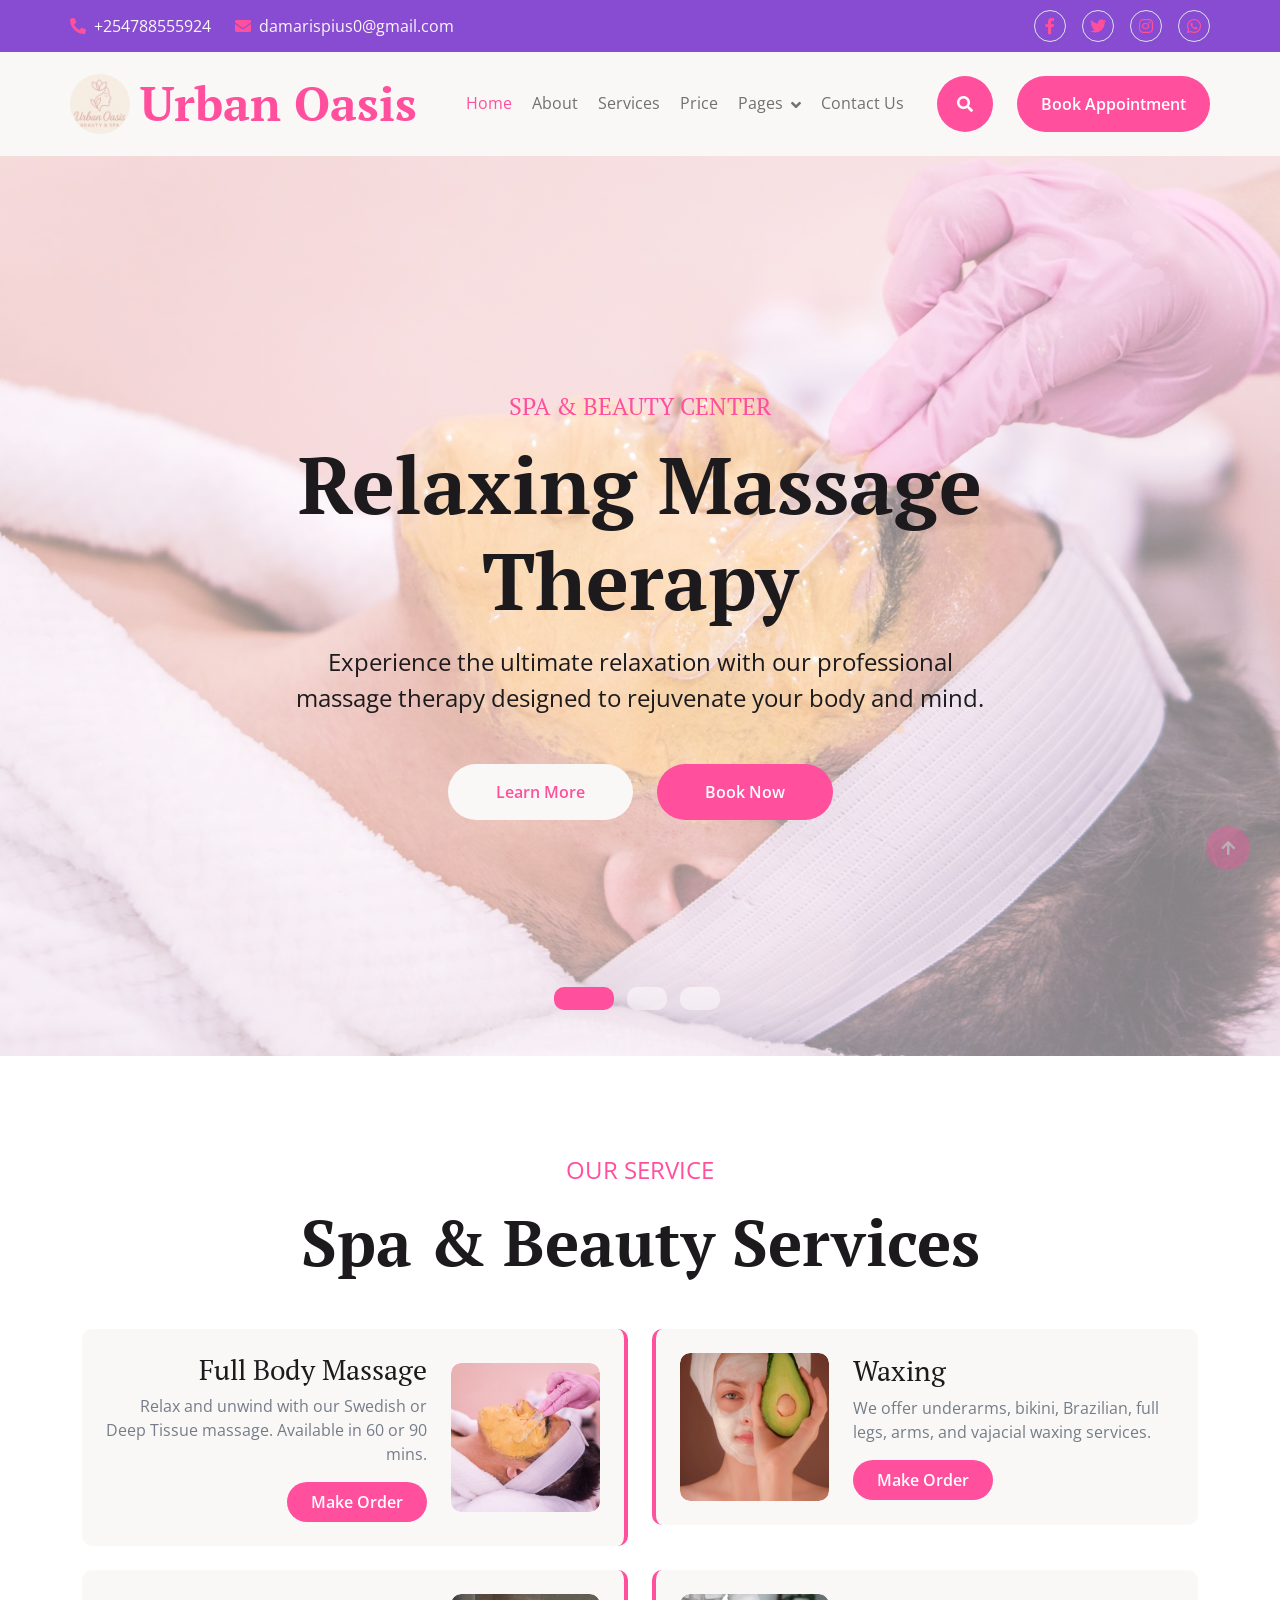
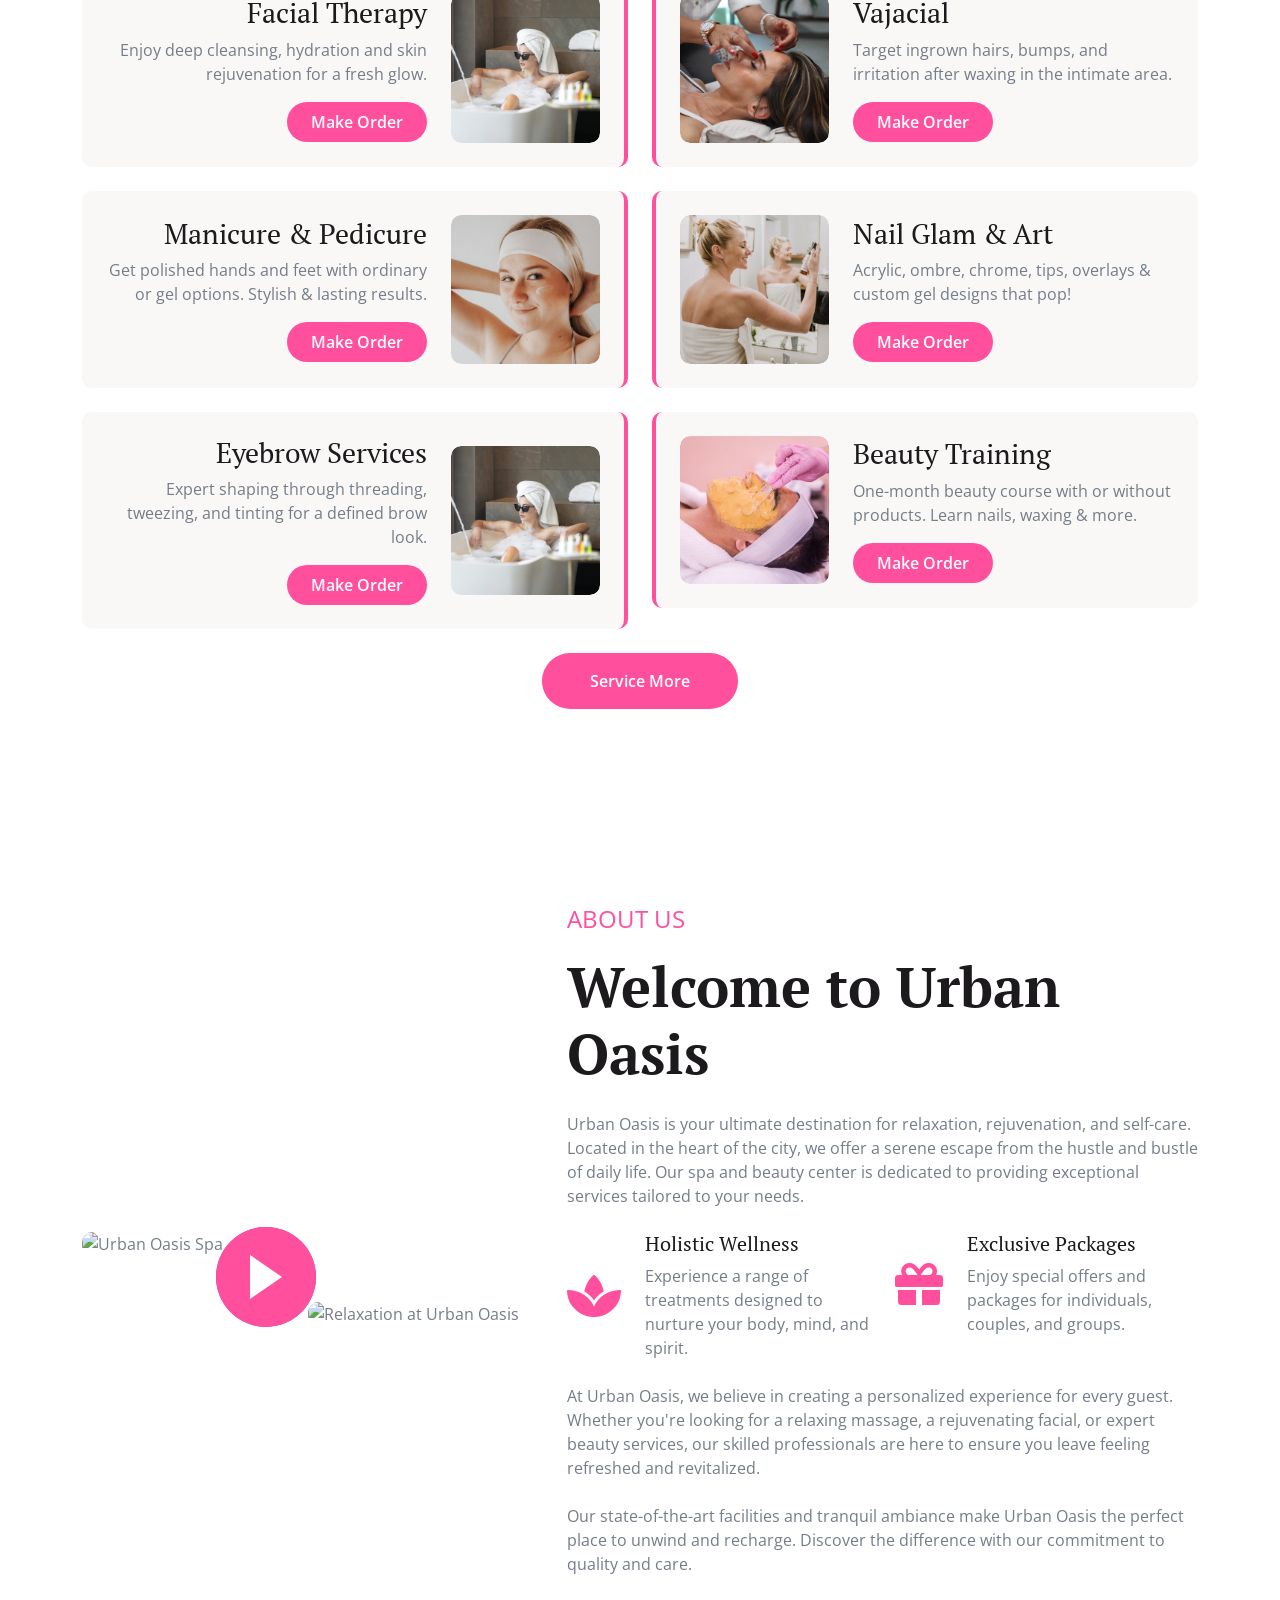
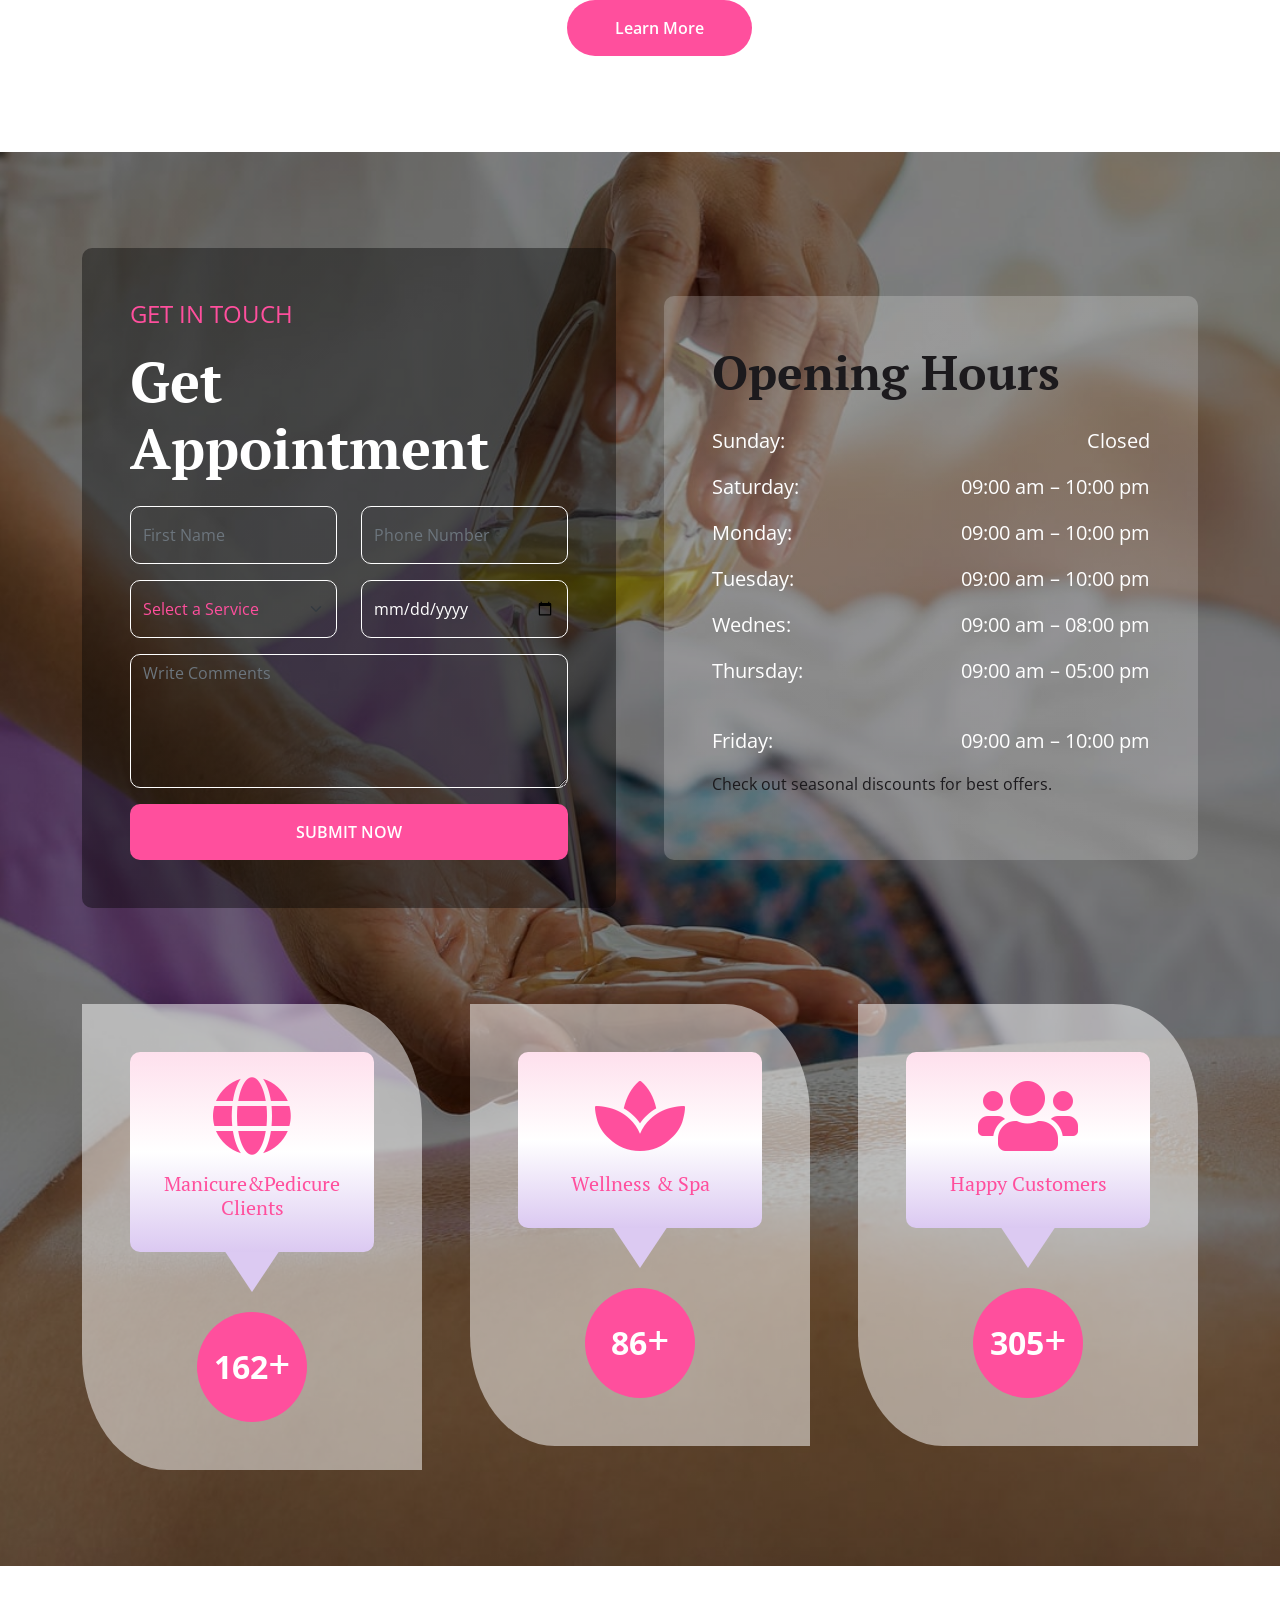
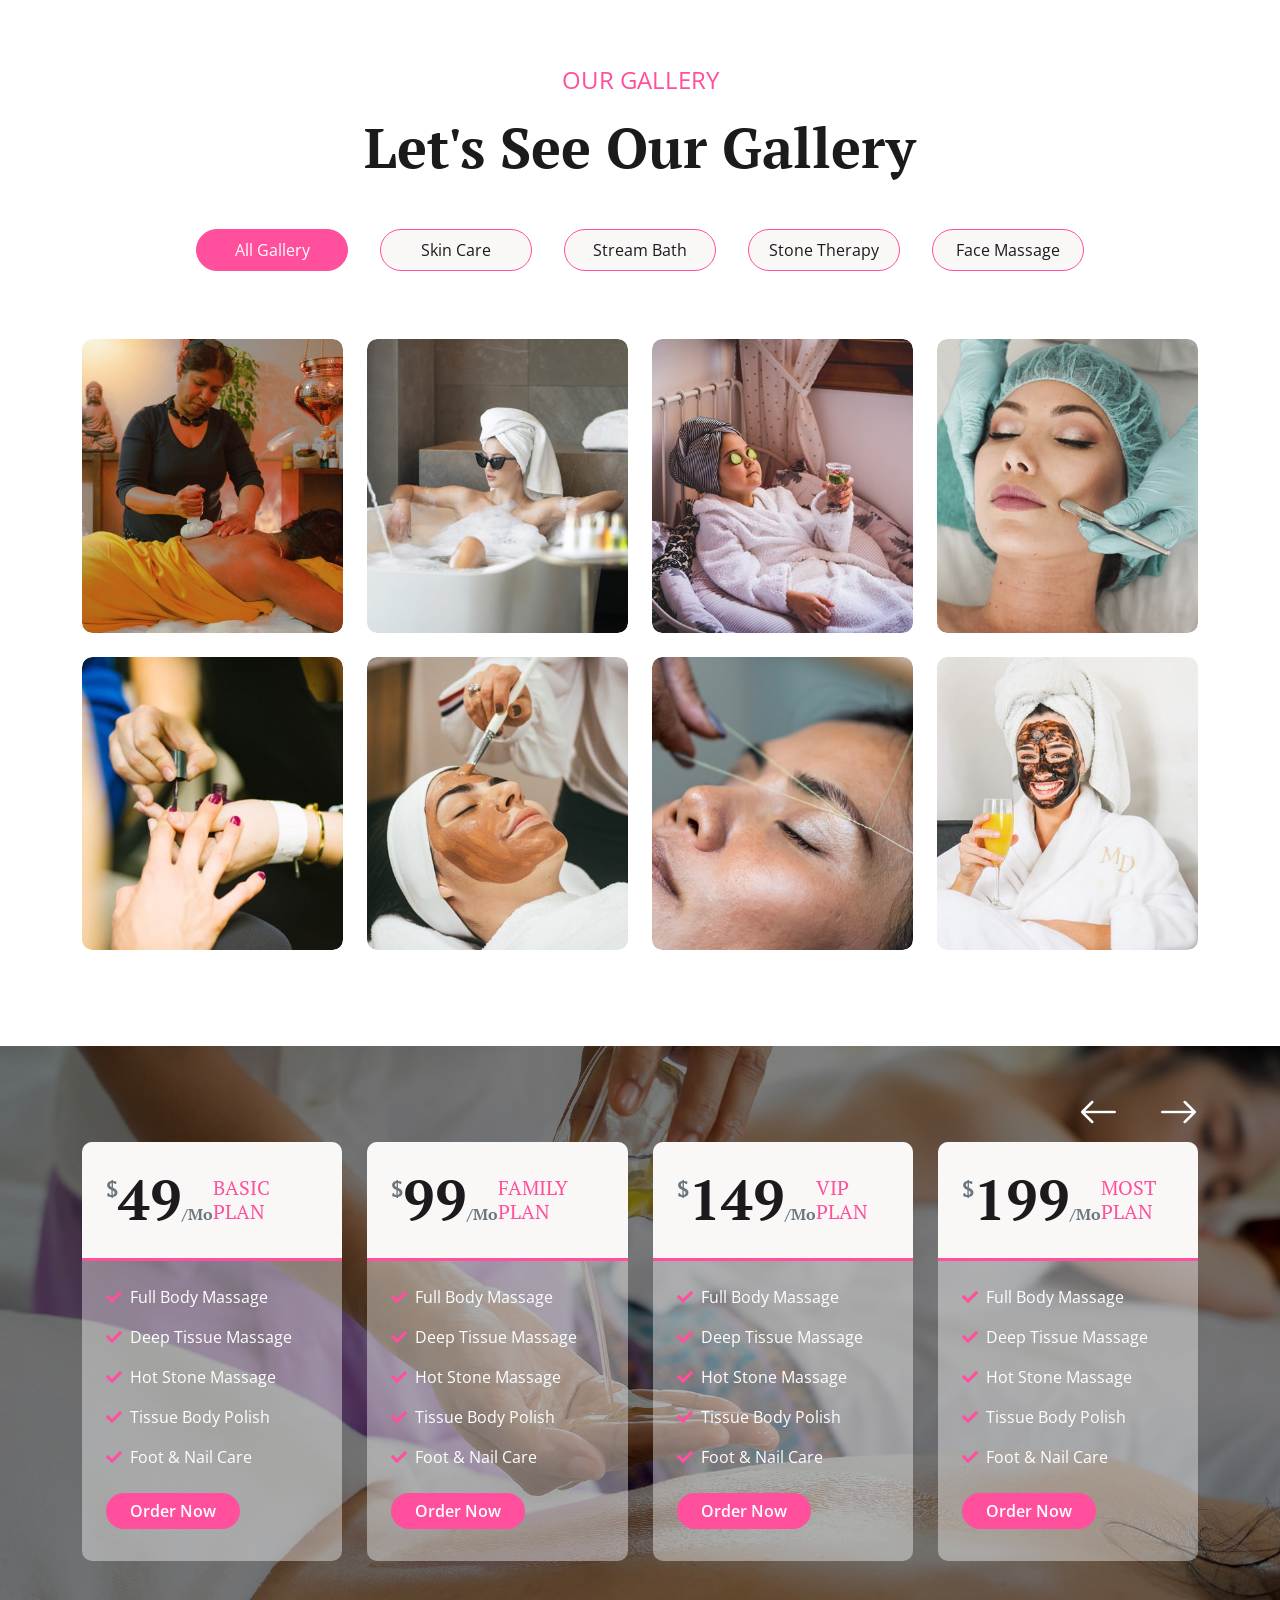
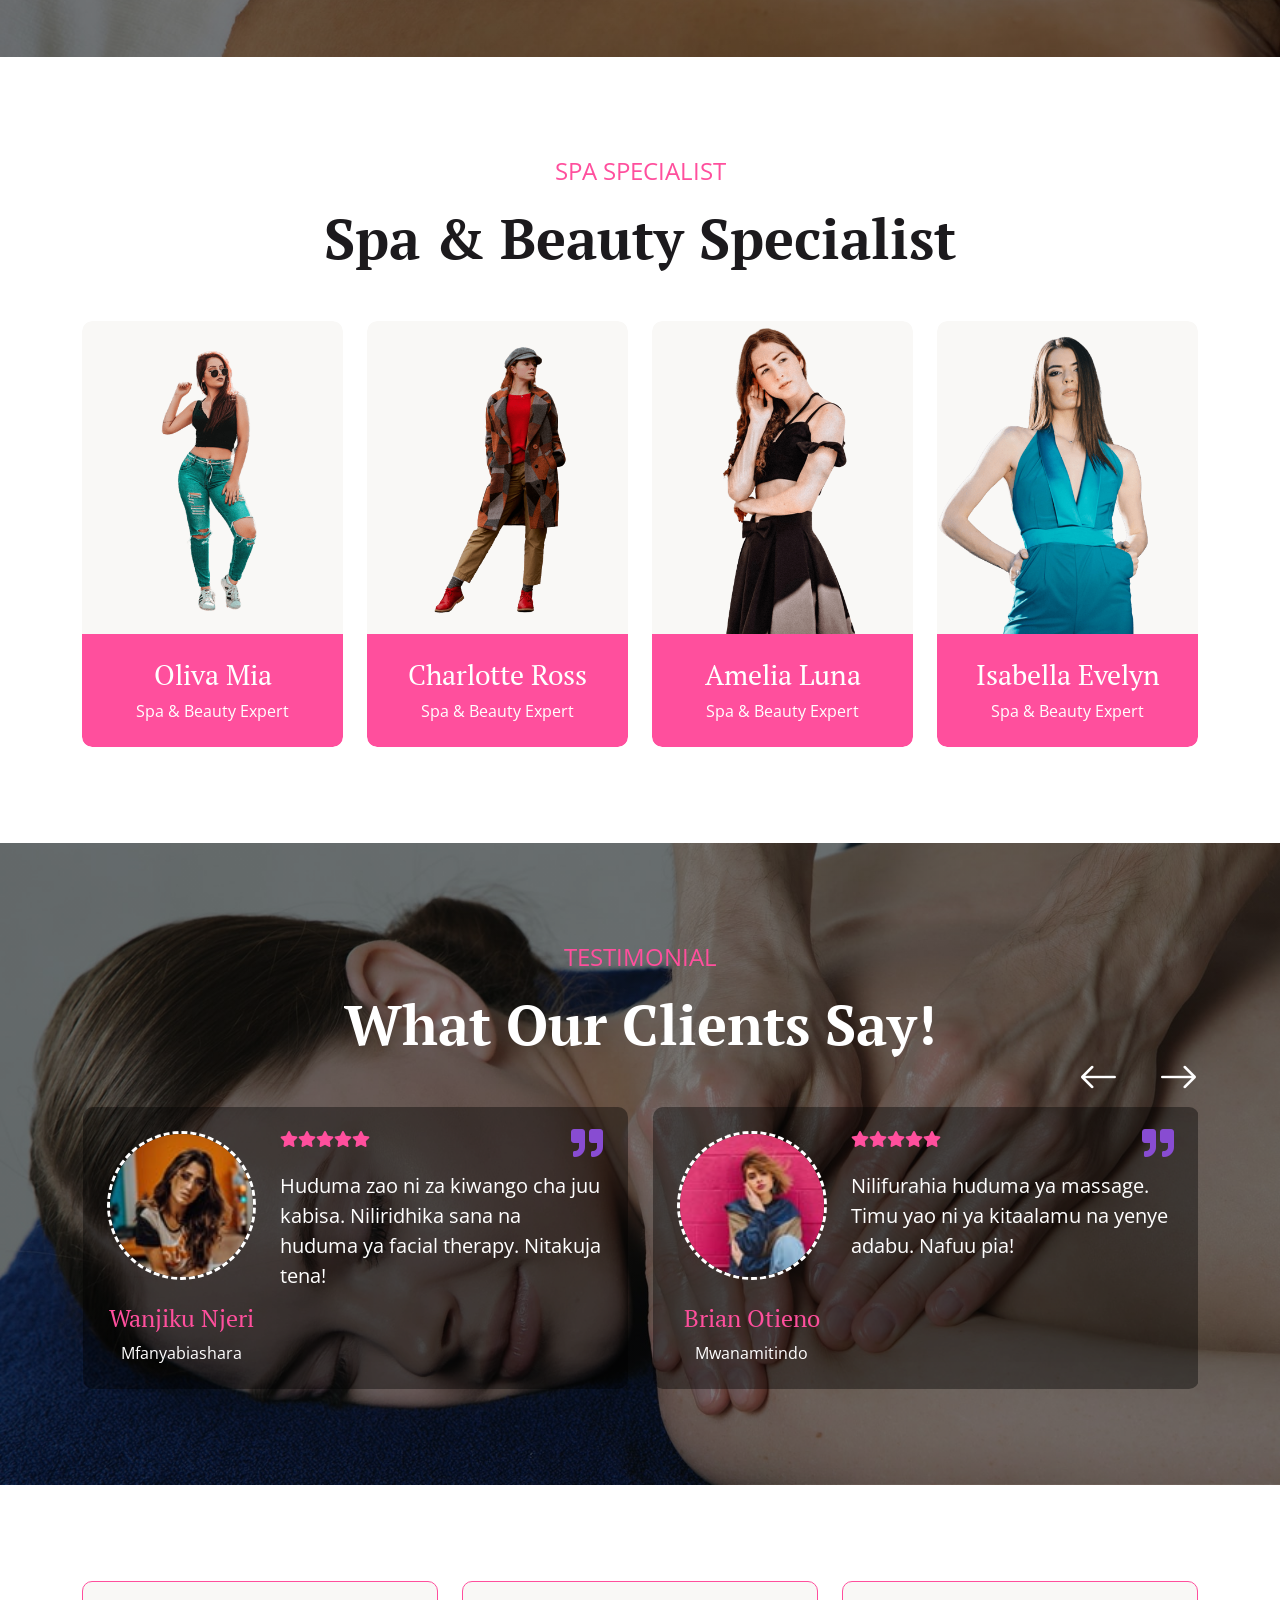
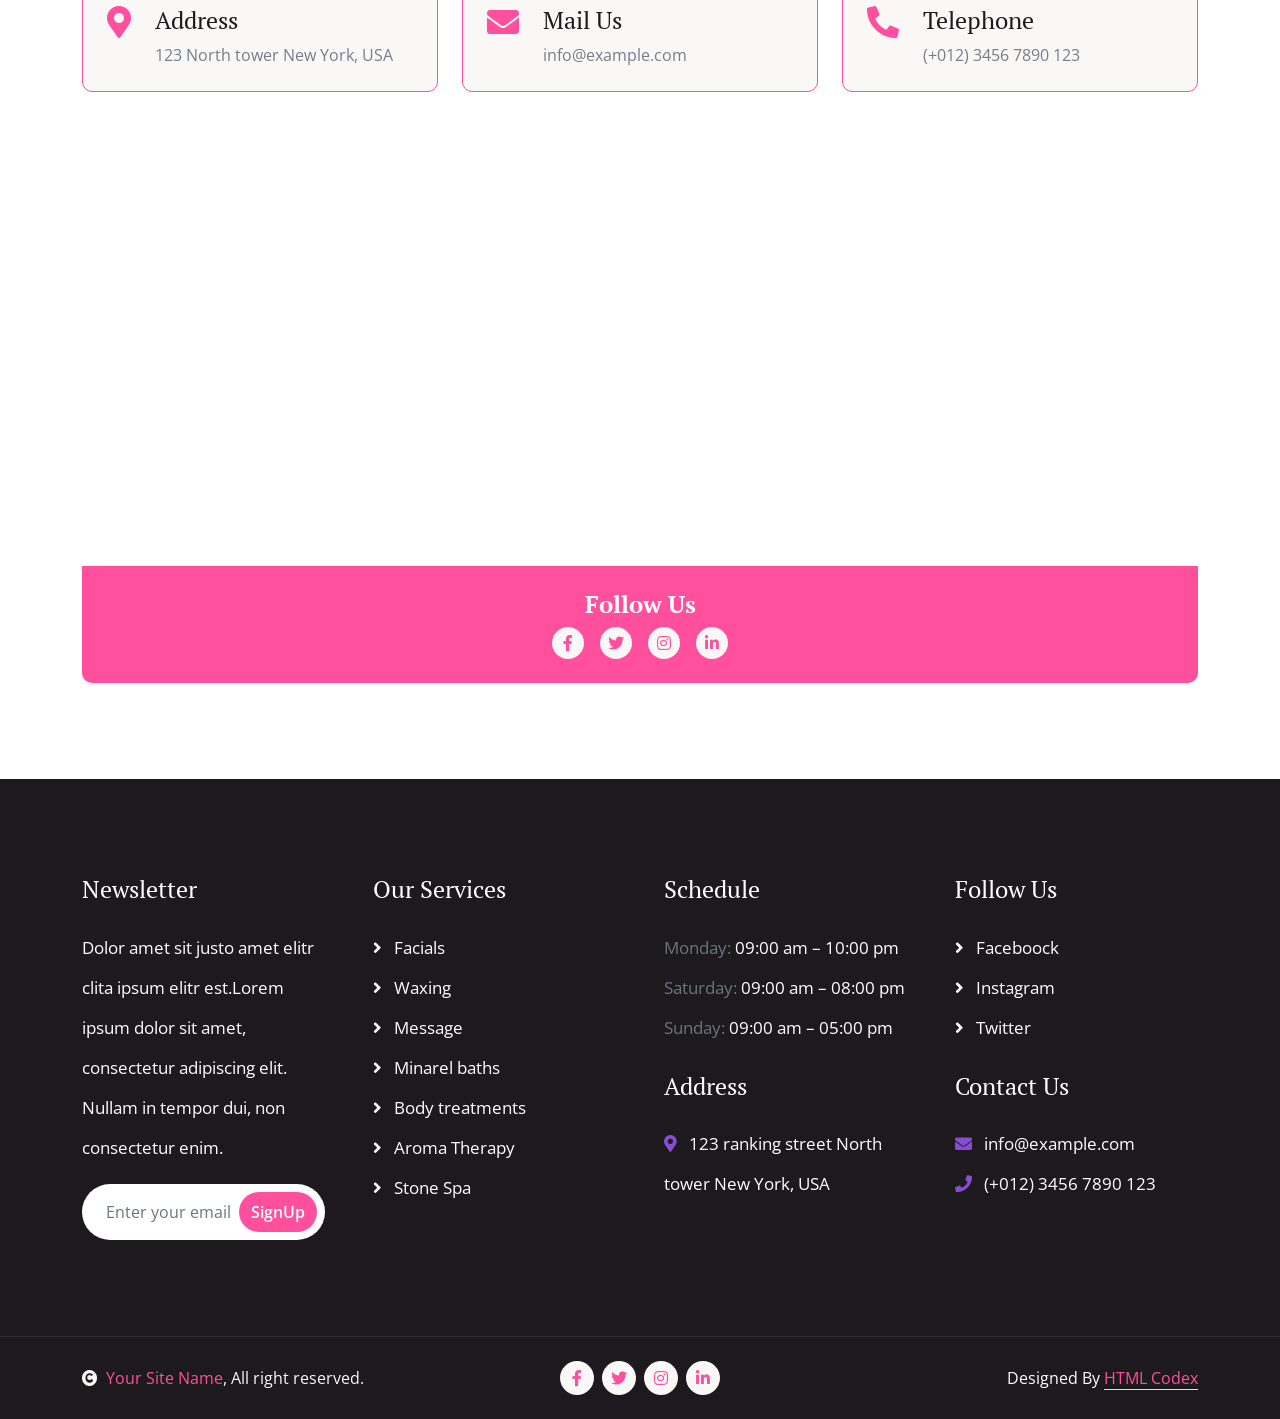
==== urban oasis/index.html @ e3575812 "{second_commit_message}" ====
<!DOCTYPE html>
<html lang="en">

    <head>
        <meta charset="utf-8">
        <title>URBAN OASIS</title>
        <meta content="width=device-width, initial-scale=1.0" name="viewport">
        <meta content="" name="keywords">
        <meta content="" name="description">

        <!-- Google Web Fonts -->
        <link rel="preconnect" href="https://fonts.googleapis.com">
        <link rel="preconnect" href="https://fonts.gstatic.com" crossorigin>
        <link href="https://fonts.googleapis.com/css2?family=Open+Sans:wght@400;600&family=PT+Serif:wght@400;700&display=swap" rel="stylesheet"> 

        <!-- Icon Font Stylesheet -->
        <link rel="stylesheet" href="https://use.fontawesome.com/releases/v5.15.4/css/all.css"/>
        <link href="https://cdn.jsdelivr.net/npm/bootstrap-icons@1.4.1/font/bootstrap-icons.css" rel="stylesheet">

        <!-- Libraries Stylesheet -->
        <link href="lib/animate/animate.min.css" rel="stylesheet">
        <link href="lib/lightbox/css/lightbox.min.css" rel="stylesheet">
        <link href="lib/owlcarousel/assets/owl.carousel.min.css" rel="stylesheet">


        <!-- Customized Bootstrap Stylesheet -->
        <link href="css/bootstrap.min.css" rel="stylesheet">

        <!-- Template Stylesheet -->
        <link href="css/style.css" rel="stylesheet">
    </head>

    <body>

        <!-- Spinner Start -->
        <div id="spinner" class="show w-100 vh-100 bg-white position-fixed translate-middle top-50 start-50  d-flex align-items-center justify-content-center">
            <div class="spinner-grow text-primary" role="status"></div>
        </div>
        <!-- Spinner End -->


        <!-- Navbar start -->
        <div class="container-fluid sticky-top px-0">
            <div class="container-fluid topbar d-none d-lg-block">
                <div class="container px-0">
                    <div class="row align-items-center">
                        <div class="col-lg-8">
                            <div class="d-flex flex-wrap">
                                
                                <a href="#" class="me-4 text-light"><i class="fas fa-phone-alt text-primary me-2"></i>+254788555924</a>
                                <a href="#" class="text-light"><i class="fas fa-envelope text-primary me-2"></i>damarispius0@gmail.com</a>
                            </div>

                        </div>
                        <div class="col-lg-4">
                            <div class="d-flex align-items-center justify-content-end">
                                <a href="#" class="me-3 btn-square border rounded-circle nav-fill"><i class="fab fa-facebook-f"></i></a>
                                <a href="#" class="me-3 btn-square border rounded-circle nav-fill"><i class="fab fa-twitter"></i></a>
                                <a href="#" class="me-3 btn-square border rounded-circle nav-fill"><i class="fab fa-instagram"></i></a>
                                <a href="#" class="btn-square border rounded-circle nav-fill"><i class="fab fa-whatsapp"></i></a>
                            </div>
                        </div>
                    </div>
                </div>
            </div>
            <div class="container-fluid bg-light">
                <div class="container px-0">
                    <nav class="navbar navbar-light navbar-expand-xl">
                        <a href="index.html" class="navbar-brand d-flex align-items-center">
                            <img src="img/logo_1.png" alt="logo" style="border-radius: 60%; width: 60px; height: 60px; margin-right: 10px;">
                            <h1 class="text-primary display-5 fw-medium mb-0">Urban Oasis</h1>
                        </a>
                        <button class="navbar-toggler py-2 px-3" type="button" data-bs-toggle="collapse" data-bs-target="#navbarCollapse">
                            <span class="fa fa-bars text-primary"></span>
                        </button>
                        <div class="collapse navbar-collapse bg-light py-3" id="navbarCollapse">
                            <div class="navbar-nav mx-auto border-top">
                                <a href="index.html" class="nav-item nav-link active">Home</a>
                                <a href="about.html" class="nav-item nav-link">About</a>
                                <a href="service.html" class="nav-item nav-link">Services</a>
                                <a href="price.html" class="nav-item nav-link">Price</a>
                                <div class="nav-item dropdown">
                                    <a href="#" class="nav-link dropdown-toggle" data-bs-toggle="dropdown">Pages</a>
                                    <div class="dropdown-menu m-0 bg-secondary rounded-0">
                                        <a href="team.html" class="dropdown-item">Team</a>
                                        <a href="testimonial.html" class="dropdown-item">Testimonial</a>
                                        <a href="gallery.html" class="dropdown-item">Gallery</a>
                                        <a href="appointment.html" class="dropdown-item">Appointment</a>
                                        
                                    </div>
                                </div>
                                <a href="contact.html" class="nav-item nav-link">Contact Us</a>
                            </div>
                            <div class="d-flex align-items-center flex-nowrap pt-xl-0">
                                <button class="btn-search btn btn-primary btn-primary-outline-0 rounded-circle btn-lg-square" data-bs-toggle="modal" data-bs-target="#searchModal"><i class="fas fa-search"></i></button>
                                <a href="appointment.html" class="btn btn-primary btn-primary-outline-0 rounded-pill py-3 px-4 ms-4">Book Appointment</a>
                            </div>
                        </div>
                    </nav>
                </div>
            </div>
        </div>
        <!-- Navbar End -->


        <!-- Modal Search Start -->
        <div class="modal fade" id="searchModal" tabindex="-1" aria-labelledby="exampleModalLabel" aria-hidden="true">
            <div class="modal-dialog modal-fullscreen">
                <div class="modal-content rounded-0">
                    <div class="modal-header">
                        <h4 class="modal-title mb-0" id="exampleModalLabel">Search by keyword</h4>
                        <button type="button" class="btn-close" data-bs-dismiss="modal" aria-label="Close"></button>
                    </div>
                    <div class="modal-body d-flex align-items-center">
                        <div class="input-group w-75 mx-auto d-flex">
                            <input type="search" class="form-control p-3" placeholder="keywords" aria-describedby="search-icon-1">
                            <span id="search-icon-1" class="input-group-text p-3"><i class="fa fa-search"></i></span>
                        </div>
                    </div>
                </div>
            </div>
        </div>
        <!-- Modal Search End -->


        <!-- Carousel Start -->
        <div class="container-fluid carousel-header px-0"></div>
            <div id="carouselId" class="carousel slide" data-bs-ride="carousel">
            <ol class="carousel-indicators">
                <li data-bs-target="#carouselId" data-bs-slide-to="0" class="active"></li>
                <li data-bs-target="#carouselId" data-bs-slide-to="1"></li>
                <li data-bs-target="#carouselId" data-bs-slide-to="2"></li>
            </ol>
            <div class="carousel-inner" role="listbox">
                <div class="carousel-item active">
                <img src="img/carousel-3.jpg" class="img-fluid" alt="Image">
                <div class="carousel-caption">
                    <div class="p-3" style="max-width: 900px;">
                    <h4 class="text-primary text-uppercase mb-3">Spa & Beauty Center</h4>
                    <h1 class="display-1 text-capitalize text-dark mb-3">Relaxing Massage Therapy</h1>
                    <p class="mx-md-5 fs-4 px-4 mb-5 text-dark">Experience the ultimate relaxation with our professional massage therapy designed to rejuvenate your body and mind.</p>
                    <div class="d-flex align-items-center justify-content-center">
                        <a class="btn btn-light btn-light-outline-0 rounded-pill py-3 px-5 me-4" href="#">Learn More</a>
                        <a class="btn btn-primary btn-primary-outline-0 rounded-pill py-3 px-5" href="#">Book Now</a>
                    </div>
                    </div>
                </div>
                </div>
                <div class="carousel-item">
                <img src="img/carousel-2.jpg" class="img-fluid" alt="Image">
                <div class="carousel-caption">
                    <div class="p-3" style="max-width: 900px;">
                    <h4 class="text-primary text-uppercase mb-3" style="letter-spacing: 3px;">Spa & Beauty Center</h4>
                    <h1 class="display-1 text-capitalize text-dark mb-3">Facial Treatments</h1>
                    <p class="mx-md-5 fs-4 px-5 mb-5 text-dark">Indulge in our luxurious facial treatments that leave your skin glowing, refreshed, and revitalized.</p>
                    <div class="d-flex align-items-center justify-content-center">
                        <a class="btn btn-light btn-light-outline-0 rounded-pill py-3 px-5 me-4" href="#">Learn More</a>
                        <a class="btn btn-primary btn-primary-outline-0 rounded-pill py-3 px-5" href="#">Book Now</a>
                    </div>
                    </div>
                </div>
                </div>
                <div class="carousel-item">
                <img src="img/carousel-1.jpg" class="img-fluid" alt="Image">
                <div class="carousel-caption">
                    <div class="p-3" style="max-width: 900px;">
                    <h4 class="text-primary text-uppercase mb-3" style="letter-spacing: 3px;">Spa & Beauty Center</h4>
                    <h1 class="display-1 text-capitalize text-dark">Cellulite Reduction Therapy</h1>
                    <p class="mx-md-5 fs-4 px-5 mb-5 text-dark">Achieve smoother and firmer skin with our advanced cellulite reduction treatments tailored to your needs.</p>
                    <div class="d-flex align-items-center justify-content-center">
                        <a class="btn btn-light btn-light-outline-0 rounded-pill py-3 px-5 me-4" href="#">Learn More</a>
                        <a class="btn btn-primary btn-primary-outline-0 rounded-pill py-3 px-5" href="#">Book Now</a>
                    </div>
                    </div>
                </div>
                </div>
            </div>
            <button class="carousel-control-prev" type="button" data-bs-target="#carouselId" data-bs-slide="prev">
                <span class="carousel-control-prev-icon" aria-hidden="true"></span>
                <span class="visually-hidden">Previous</span>
            </button>
            <button class="carousel-control-next" type="button" data-bs-target="#carouselId" data-bs-slide="next">
                <span class="carousel-control-next-icon" aria-hidden="true"></span>
                <span class="visually-hidden">Next</span>
            </button>
            </div>
        </div>
        <!-- Carousel End -->

<!-- Services Start -->
<div class="container-fluid services py-5">
    <div class="container py-5">
        <div class="mx-auto text-center mb-5" style="max-width: 800px;">
            <p class="fs-4 text-uppercase text-center text-primary">Our Service</p>
            <h1 class="display-3">Spa & Beauty Services</h1>
        </div>
        <div class="row g-4">

            <!-- Full Body Massage -->
            <div class="col-lg-6">
                <div class="services-item bg-light border-4 border-end border-primary rounded p-4">
                    <div class="row align-items-center">
                        <div class="col-8">
                            <div class="services-content text-end">
                                <h3>Full Body Massage</h3>
                                <p>Relax and unwind with our Swedish or Deep Tissue massage. Available in 60 or 90 mins.
                                </p>
                                <a href="#" class="btn btn-primary btn-primary-outline-0 rounded-pill py-2 px-4">Make
                                    Order</a>
                            </div>
                        </div>
                        <div class="col-4">
                            <div class="services-img d-flex align-items-center justify-content-center rounded">
                                <img src="img/services-1.jpg" class="img-fluid rounded" alt="">
                            </div>
                        </div>
                    </div>
                </div>
            </div>

            <!-- Waxing Services -->
            <div class="col-lg-6">
                <div class="services-item bg-light border-4 border-start border-primary rounded p-4">
                    <div class="row align-items-center">
                        <div class="col-4">
                            <div class="services-img d-flex align-items-center justify-content-center rounded">
                                <img src="img/services-2.jpg" class="img-fluid rounded" alt="">
                            </div>
                        </div>
                        <div class="col-8">
                            <div class="services-content text-start">
                                <h3>Waxing</h3>
                                <p>We offer underarms, bikini, Brazilian, full legs, arms, and vajacial waxing services.
                                </p>
                                <a href="#" class="btn btn-primary btn-primary-outline-0 rounded-pill py-2 px-4">Make
                                    Order</a>
                            </div>
                        </div>
                    </div>
                </div>
            </div>

            <!-- Facial Therapy -->
            <div class="col-lg-6">
                <div class="services-item bg-light border-4 border-end border-primary rounded p-4">
                    <div class="row align-items-center">
                        <div class="col-8">
                            <div class="services-content text-end">
                                <h3>Facial Therapy</h3>
                                <p>Enjoy deep cleansing, hydration and skin rejuvenation for a fresh glow.</p>
                                <a href="#" class="btn btn-primary btn-primary-outline-0 rounded-pill py-2 px-4">Make
                                    Order</a>
                            </div>
                        </div>
                        <div class="col-4">
                            <div class="services-img d-flex align-items-center justify-content-center rounded">
                                <img src="img/services-3.jpg" class="img-fluid rounded" alt="">
                            </div>
                        </div>
                    </div>
                </div>
            </div>

            <!-- Vajacial Treatment -->
            <div class="col-lg-6">
                <div class="services-item bg-light border-4 border-start border-primary rounded p-4">
                    <div class="row align-items-center">
                        <div class="col-4">
                            <div class="services-img d-flex align-items-center justify-content-center rounded">
                                <img src="img/services-4.jpg" class="img-fluid rounded" alt="">
                            </div>
                        </div>
                        <div class="col-8">
                            <div class="services-content text-start">
                                <h3>Vajacial</h3>
                                <p>Target ingrown hairs, bumps, and irritation after waxing in the intimate area.</p>
                                <a href="#" class="btn btn-primary btn-primary-outline-0 rounded-pill py-2 px-4">Make
                                    Order</a>
                            </div>
                        </div>
                    </div>
                </div>
            </div>

            <!-- Manicure & Pedicure -->
            <div class="col-lg-6">
                <div class="services-item bg-light border-4 border-end border-primary rounded p-4">
                    <div class="row align-items-center">
                        <div class="col-8">
                            <div class="services-content text-end">
                                <h3>Manicure & Pedicure</h3>
                                <p>Get polished hands and feet with ordinary or gel options. Stylish & lasting results.
                                </p>
                                <a href="#" class="btn btn-primary btn-primary-outline-0 rounded-pill py-2 px-4">Make
                                    Order</a>
                            </div>
                        </div>
                        <div class="col-4">
                            <div class="services-img d-flex align-items-center justify-content-center rounded">
                                <img src="img/services-5.jpg" class="img-fluid rounded" alt="">
                            </div>
                        </div>
                    </div>
                </div>
            </div>

            <!-- Nail Glam (Acrylic & Art) -->
            <div class="col-lg-6">
                <div class="services-item bg-light border-4 border-start border-primary rounded p-4">
                    <div class="row align-items-center">
                        <div class="col-4">
                            <div class="services-img d-flex align-items-center justify-content-center rounded">
                                <img src="img/services-6.jpg" class="img-fluid rounded" alt="">
                            </div>
                        </div>
                        <div class="col-8">
                            <div class="services-content text-start">
                                <h3>Nail Glam & Art</h3>
                                <p>Acrylic, ombre, chrome, tips, overlays & custom gel designs that pop!</p>
                                <a href="#" class="btn btn-primary btn-primary-outline-0 rounded-pill py-2 px-4">Make
                                    Order</a>
                            </div>
                        </div>
                    </div>
                </div>
            </div>

            <!-- Eyebrow & Tinting -->
            <div class="col-lg-6">
                <div class="services-item bg-light border-4 border-end border-primary rounded p-4">
                    <div class="row align-items-center">
                        <div class="col-8">
                            <div class="services-content text-end">
                                <h3>Eyebrow Services</h3>
                                <p>Expert shaping through threading, tweezing, and tinting for a defined brow look.</p>
                                <a href="#" class="btn btn-primary btn-primary-outline-0 rounded-pill py-2 px-4">Make
                                    Order</a>
                            </div>
                        </div>
                        <div class="col-4">
                            <div class="services-img d-flex align-items-center justify-content-center rounded">
                                <img src="img/services-3.jpg" class="img-fluid rounded" alt="">
                            </div>
                        </div>
                    </div>
                </div>
            </div>

            <!-- Training -->
            <div class="col-lg-6">
                <div class="services-item bg-light border-4 border-start border-primary rounded p-4">
                    <div class="row align-items-center">
                        <div class="col-4">
                            <div class="services-img d-flex align-items-center justify-content-center rounded">
                                <img src="img/services-1.jpg" class="img-fluid rounded" alt="">
                            </div>
                        </div>
                        <div class="col-8">
                            <div class="services-content text-start">
                                <h3>Beauty Training</h3>
                                <p>One-month beauty course with or without products. Learn nails, waxing & more.</p>
                                <a href="#" class="btn btn-primary btn-primary-outline-0 rounded-pill py-2 px-4">Make
                                    Order</a>
                            </div>
                        </div>
                    </div>
                </div>
            </div>

            <!-- Button -->
            <div class="col-12">
                <div class="services-btn text-center">
                    <a href="#" class="btn btn-primary btn-primary-outline-0 rounded-pill py-3 px-5">Service More</a>
                </div>
            </div>

        </div>
    </div>
</div>
<!-- Services End -->

<!-- About Start -->
<div class="container-fluid about py-5">
    <div class="container py-5">
    <div class="row g-5 align-items-center">
        <div class="col-lg-5">
        <div class="video">
            <img src="/img/about-1.jpg" class="img-fluid rounded" alt="Urban Oasis Spa">
            <div class="position-absolute rounded border-5 border-top border-start border-white" style="bottom: 0; right: 0;">
            <img src="/img/about-2.jpg" class="img-fluid rounded" alt="Relaxation at Urban Oasis">
            </div>
            <button type="button" class="btn btn-play" data-bs-toggle="modal" data-src="https://www.youtube.com/embed/UrbanOasisVideo" data-bs-target="#videoModal">
            <span></span>
            </button>
        </div>
        </div>
        <div class="col-lg-7">
        <p class="fs-4 text-uppercase text-primary">About Us</p>
        <h1 class="display-4 mb-4">Welcome to Urban Oasis</h1>
        <p class="mb-4">Urban Oasis is your ultimate destination for relaxation, rejuvenation, and self-care. Located in the heart of the city, we offer a serene escape from the hustle and bustle of daily life. Our spa and beauty center is dedicated to providing exceptional services tailored to your needs.</p>
        <div class="row g-4">
            <div class="col-md-6">
            <div class="d-flex align-items-center">
                <i class="fas fa-spa fa-3x text-primary"></i>
                <div class="ms-4">
                <h5 class="mb-2">Holistic Wellness</h5>
                <p class="mb-0">Experience a range of treatments designed to nurture your body, mind, and spirit.</p>
                </div>
            </div>
            </div>
            <div class="col-md-6">
            <div class="d-flex align-items-center">
                <i class="fas fa-gift fa-3x text-primary"></i>
                <div class="ms-4">
                <h5 class="mb-2">Exclusive Packages</h5>
                <p class="mb-0">Enjoy special offers and packages for individuals, couples, and groups.</p>
                </div>
            </div>
            </div>
        </div>
        <p class="my-4">At Urban Oasis, we believe in creating a personalized experience for every guest. Whether you're looking for a relaxing massage, a rejuvenating facial, or expert beauty services, our skilled professionals are here to ensure you leave feeling refreshed and revitalized.</p>
        <p class="mb-4">Our state-of-the-art facilities and tranquil ambiance make Urban Oasis the perfect place to unwind and recharge. Discover the difference with our commitment to quality and care.</p>
        <a href="about.html" class="btn btn-primary btn-primary-outline-0 rounded-pill py-3 px-5">Learn More</a>
        </div> 
    </div>
    </div>
</div>
<!-- Modal Video -->
<div class="modal fade" id="videoModal" tabindex="-1" aria-labelledby="exampleModalLabel" aria-hidden="true">
    <div class="modal-dialog">
    <div class="modal-content rounded-0">
        <div class="modal-header">
        <h5 class="modal-title" id="exampleModalLabel">Discover Urban Oasis</h5>
        <button type="button" class="btn-close" data-bs-dismiss="modal" aria-label="Close"></button>
        </div>
        <div class="modal-body">
        <!-- 16:9 aspect ratio -->
        <div class="ratio ratio-16x9">
            <iframe class="embed-responsive-item" src="" id="video" allowfullscreen allowscriptaccess="always"
            allow="autoplay"></iframe>
        </div>
        </div>
    </div>
    </div>
</div>
<!-- About End -->


        <!-- Appointment Start -->
        <div class="container-fluid appointment py-5">
            <div class="container py-5">
                <div class="row g-5 align-items-center">
                    <div class="col-lg-6">
                        <div class="appointment-form p-5">
                            <p class="fs-4 text-uppercase text-primary">Get In Touch</p>
                            <h1 class="display-4 mb-4 text-white">Get Appointment</h1>
                          <form id="whatsappForm">
                            <div class="row gy-3 gx-4">
                                <div class="col-lg-6">
                                    <input type="text" class="form-control py-3 border-white bg-transparent text-white" placeholder="First Name"
                                        id="firstName" required>
                                </div>
                                <div class="col-lg-6">
                                    <input type="tel" class="form-control py-3 border-white bg-transparent text-white"
                                        placeholder="Phone Number" id="phone" required>
                                </div>
                                <div class="col-lg-6">
                                    <select class="form-select py-3 border-white bg-transparent text-primary" id="service" required>
                                        <option selected disabled>Select a Service</option>
                                        <option value="Full Body Massage">Full Body Massage</option>
                                        <option value="Waxing">Waxing</option>
                                        <option value="Facial Therapy">Facial Therapy</option>
                                        <option value="Vajacial">Vajacial</option>
                                        <option value="Manicure & Pedicure">Manicure & Pedicure</option>
                                        <option value="Nail Glam & Art">Nail Glam & Art</option>
                                        <option value="Eyebrow Services">Eyebrow Services</option>
                                        <option value="Beauty Training">Beauty Training</option>
                                    </select>
                                </div>
                                <div class="col-lg-6">
                                    <input type="date" class="form-control py-3 border-white bg-transparent text-white" id="date" required>
                                </div>
                                <div class="col-lg-12">
                                    <textarea class="form-control border-white bg-transparent text-white" id="comments" cols="30" rows="5"
                                        placeholder="Write Comments" required></textarea>
                                </div>
                                <div class="col-lg-12">
                                    <button type="submit" class="btn btn-primary btn-primary-outline-0 w-100 py-3 px-5">SUBMIT NOW</button>
                                </div>
                            </div>
                        </form>
                        
                        <script>
                            // Disable past dates
                            const today = new Date().toISOString().split('T')[0];
                            document.getElementById("date").setAttribute('min', today);

                            document.getElementById('whatsappForm').addEventListener('submit', function (e) {
                                e.preventDefault();

                                const name = document.getElementById('firstName').value.trim();
                                const phone = document.getElementById('phone').value.trim();
                                const service = document.getElementById('service').value;
                                const date = document.getElementById('date').value;
                                const comments = document.getElementById('comments').value.trim();

                                if (new Date(date) < new Date(today)) {
                                    alert("Please select a valid date (today or future).");
                                    return;
                                }

                                const message = `Hello, I would like to book an appointment.%0A
                        Name: ${name}%0A
                        Phone: ${phone}%0A
                        Service: ${service}%0A
                        Date: ${date}%0A
                        Comments: ${comments}`;

                                const phoneNumber = '254706748425';
                                const whatsappURL = `https://wa.me/${phoneNumber}?text=${message}`;

                                alert("Thank you! Redirecting to WhatsApp to complete your booking...");

                                window.open(whatsappURL, '_blank');
                            });
                        </script>


                        </div>
                    </div>
                    <div class="col-lg-6">
                        <div class="appointment-time p-5">
                            <h1 class="display-5 mb-4">Opening Hours</h1>

                              <div class="d-flex justify-content-between fs-5 text-white">
                                <p>Sunday:</p>
                                <p>Closed</p>
                            </div>
                            <div class="d-flex justify-content-between fs-5 text-white">
                                <p>Saturday:</p>
                                <p>09:00 am – 10:00 pm</p>
                            </div>
                          
                            <div class="d-flex justify-content-between fs-5 text-white">
                                <p>Monday:</p>
                                <p>09:00 am – 10:00 pm</p>
                            </div>
                            <div class="d-flex justify-content-between fs-5 text-white">
                                <p>Tuesday:</p>
                                <p>09:00 am – 10:00 pm</p>
                            </div>
                            <div class="d-flex justify-content-between fs-5 text-white">
                                <p>Wednes:</p>
                                <p>09:00 am – 08:00 pm</p>
                            </div>
                            <div class="d-flex justify-content-between fs-5 text-white mb-4">
                                <p>Thursday:</p>
                                <p>09:00 am – 05:00 pm</p>
                            </div>
                            <div class="d-flex justify-content-between fs-5 text-white">
                                <p>Friday:</p>
                                <p>09:00 am – 10:00 pm</p>
                            </div>
                            <p class="text-dark">Check out seasonal discounts for best offers.</p>
                        </div>
                    </div>
                </div>
            </div>
            <!-- Counter Start -->
            <div class="container-fluid counter-section">
                <div class="container py-5">
                    <div class="row g-5 justify-content-center">
                        <div class="col-md-6 col-lg-4 col-xl-4">
                            <div class="counter-item p-5">
                                <div class="counter-content bg-white p-4">
                                    <i class="fas fa-globe fa-5x text-primary mb-3"></i>
                                    <h5 class="text-primary">Manicure&Pedicure  Clients</h5>
                                    <div class="svg-img">
                                        <svg width="100" height="50">
                                            <polygon points="55, 10 85, 55 25, 55 25," style="fill: #DCCAF2;"/>
                                        </svg>
                                    </div>
                                </div>
                                <div class="counter-quantity">
                                    <span class="text-white fs-2 fw-bold" data-toggle="counter-up">379</span>
                                    <span class="h1 fw-bold text-white">+</span>
                                </div>
                            </div>
                        </div>
                        <div class="col-md-6 col-lg-4 col-xl-4">
                            <div class="counter-item p-5">
                                <div class="counter-content bg-white p-4">
                                    <i class="fas fa-spa fa-5x text-primary mb-3"></i>
                                    <h5 class="text-primary">Wellness & Spa</h5>
                                    <div class="svg-img">
                                        <svg width="100" height="50">
                                            <polygon points="55, 10 85, 55 25, 55 25," style="fill: #DCCAF2;"/>
                                        </svg>
                                    </div>
                                </div>
                                <div class="counter-quantity">
                                    <span class="text-white fs-2 fw-bold" data-toggle="counter-up">200</span>
                                    <span class="h1 fw-bold text-white">+</span>
                                </div>
                            </div>
                        </div>
                        <div class="col-md-6 col-lg-4 col-xl-4">
                            <div class="counter-item p-5">
                                <div class="counter-content bg-white p-4">
                                    <i class="fas fa-users fa-5x text-primary mb-3"></i>
                                    <h5 class="text-primary">Happy Customers</h5>
                                    <div class="svg-img">
                                        <svg width="100" height="50">
                                            <polygon points="55, 10 85, 55 25, 55 25," style="fill: #DCCAF2;"/>
                                        </svg>
                                    </div>
                                </div>
                                <div class="counter-quantity">
                                    <span class="text-white fs-2 fw-bold" data-toggle="counter-up">713</span>
                                    <span class="h1 fw-bold text-white">+</span>
                                </div>
                            </div>
                        </div>
                    </div>
                </div>
            </div>
            <!-- Counter End -->
        </div>
        <!-- Appointment End -->


        <!-- Gallery Start -->
        <div class="container-fluid gallery py-5">
            <div class="container py-5">
                <div class="text-center mx-auto mb-5" style="max-width: 800px;">
                    <p class="fs-4 text-uppercase text-primary">Our Gallery</p>
                    <h1 class="display-4 mb-4">Let's See Our Gallery</h1>
                </div>
                <div class="tab-class text-center">
                    <ul class="nav nav-pills d-inline-flex justify-content-center mb-5">
                        <li class="nav-item">
                            <a class="d-flex mx-3 py-2 border border-primary bg-light rounded-pill active" data-bs-toggle="pill" href="#tab-1">
                                <span class="text-dark" style="width: 150px;">All Gallery</span>
                            </a>
                        </li>
                        <li class="nav-item">
                            <a class="d-flex py-2 mx-3 border border-primary bg-light rounded-pill" data-bs-toggle="pill" href="#tab-2">
                                <span class="text-dark" style="width: 150px;">Skin Care</span>
                            </a>
                        </li>
                        <li class="nav-item">
                            <a class="d-flex mx-3 py-2 border border-primary bg-light rounded-pill" data-bs-toggle="pill" href="#tab-3">
                                <span class="text-dark" style="width: 150px;">Stream Bath</span>
                            </a>
                        </li>
                        <li class="nav-item">
                            <a class="d-flex mx-3 py-2 border border-primary bg-light rounded-pill" data-bs-toggle="pill" href="#tab-4">
                                <span class="text-dark" style="width: 150px;">Stone Therapy</span>
                            </a>
                        </li>
                        <li class="nav-item">
                            <a class="d-flex mx-3 py-2 border border-primary bg-light rounded-pill" data-bs-toggle="pill" href="#tab-5">
                                <span class="text-dark" style="width: 150px;">Face Massage</span>
                            </a>
                        </li>
                    </ul>
                    <div class="tab-content">
                        <div id="tab-1" class="tab-pane fade show p-0 active">
                            <div class="row g-4">
                                <div class="col-lg-12">
                                    <div class="row g-4">
                                        <div class="col-lg-3">
                                            <div class="gallery-img">
                                                <img class="img-fluid rounded w-100" src="img/gallery-1.jpg" alt="">
                                                <div class="gallery-overlay p-4">
                                                    <h4 class="text-secondary">Skin Care</h4>
                                                </div>
                                                <div class="search-icon">
                                                    <a href="img/gallery-1.jpg" data-lightbox="Gallery-1" class="my-auto"><i class="fas fa-search-plus btn-primary btn-primary-outline-0 rounded-circle p-3"></i></a>
                                                </div>
                                            </div>
                                        </div>
                                        <div class="col-lg-3">
                                            <div class="gallery-img">
                                                <img class="img-fluid rounded w-100" src="img/gallery-2.jpg" alt="">
                                                <div class="gallery-overlay p-4">
                                                    <h4 class="text-secondary">Stream Bath</h4>
                                                </div>
                                                <div class="search-icon">
                                                    <a href="img/gallery-2.jpg" data-lightbox="Gallery-2" class="my-auto"><i class="fas fa-search-plus btn-primary btn-primary-outline-0 rounded-circle p-3"></i></a>
                                                </div>
                                            </div>
                                        </div>
                                        <div class="col-lg-3">
                                            <div class="gallery-img">
                                                <img class="img-fluid rounded w-100" src="img/gallery-3.jpg" alt="">
                                                <div class="gallery-overlay p-4">
                                                    <h4 class="text-secondary">Stone Therapy</h4>
                                                </div>
                                                <div class="search-icon">
                                                    <a href="img/gallery-3.jpg" data-lightbox="Gallery-3" class="my-auto"><i class="fas fa-search-plus btn-primary btn-primary-outline-0 rounded-circle p-3"></i></a>
                                                </div>
                                            </div>
                                        </div>
                                        <div class="col-lg-3">
                                            <div class="gallery-img">
                                                <img class="img-fluid rounded w-100" src="img/gallery-4.jpg" alt="">
                                                <div class="gallery-overlay p-4">
                                                    <h4 class="text-secondary">Face Massage</h4>
                                                </div>
                                                <div class="search-icon">
                                                    <a href="img/gallery-4.jpg" data-lightbox="Gallery-4" class="my-auto"><i class="fas fa-search-plus btn-primary btn-primary-outline-0 rounded-circle p-3"></i></a>
                                                </div>
                                            </div>
                                        </div>
                                        <div class="col-lg-3">
                                            <div class="gallery-img">
                                                <img class="img-fluid rounded w-100" src="img/gallery-5.jpg" alt="">
                                                <div class="gallery-overlay p-4">
                                                    <h4 class="text-secondary">Skin Care</h4>
                                                </div>
                                                <div class="search-icon">
                                                    <a href="img/gallery-5.jpg" data-lightbox="Gallery-5" class="my-auto"><i class="fas fa-search-plus btn-primary btn-primary-outline-0 rounded-circle p-3"></i></a>
                                                </div>
                                            </div>
                                        </div>
                                        <div class="col-lg-3">
                                            <div class="gallery-img">
                                                <img class="img-fluid rounded w-100" src="img/gallery-6.jpg" alt="">
                                                <div class="gallery-overlay p-4">
                                                    <h4 class="text-secondary">Stream Bath</h4>
                                                </div>
                                                <div class="search-icon">
                                                    <a href="img/gallery-6.jpg" data-lightbox="Gallery-6" class="my-auto"><i class="fas fa-search-plus btn-primary btn-primary-outline-0 rounded-circle p-3"></i></a>
                                                </div>
                                            </div>
                                        </div>
                                        <div class="col-lg-3">
                                            <div class="gallery-img">
                                                <img class="img-fluid rounded w-100" src="img/gallery-7.jpg" alt="">
                                                <div class="gallery-overlay p-4">
                                                    <h4 class="text-secondary">Stone Therapy</h4>
                                                </div>
                                                <div class="search-icon">
                                                    <a href="img/gallery-7.jpg" data-lightbox="Gallery-7" class="my-auto"><i class="fas fa-search-plus btn-primary btn-primary-outline-0 rounded-circle p-3"></i></a>
                                                </div>
                                            </div>
                                        </div>
                                        <div class="col-lg-3">
                                            <div class="gallery-img">
                                                <img class="img-fluid rounded w-100" src="img/gallery-8.jpg" alt="">
                                                <div class="gallery-overlay p-4">
                                                    <h4 class="text-secondary">Face Massage</h4>
                                                </div>
                                                <div class="search-icon">
                                                    <a href="img/gallery-8.jpg" data-lightbox="Gallery-8" class="my-auto"><i class="fas fa-search-plus btn-primary btn-primary-outline-0 rounded-circle p-3"></i></a>
                                                </div>
                                            </div>
                                        </div>
                                    </div>
                                </div>
                            </div>
                        </div>
                        <div id="tab-2" class="tab-pane fade show p-0">
                            <div class="row g-4">
                                <div class="col-lg-12">
                                    <div class="row g-4">
                                        <div class="col-lg-3">
                                            <div class="gallery-img">
                                                <img class="img-fluid rounded w-100" src="img/gallery-9.jpg" alt="">
                                                <div class="gallery-overlay p-4">
                                                    <h4 class="text-secondary">Skin Care</h4>
                                                </div>
                                                <div class="search-icon">
                                                    <a href="img/gallery-9.jpg" data-lightbox="Gallery-9" class="my-auto"><i class="fas fa-search-plus btn-primary btn-primary-outline-0 rounded-circle p-3"></i></a>
                                                </div>
                                            </div>
                                        </div>
                                        <div class="col-lg-3">
                                            <div class="gallery-img">
                                                <img class="img-fluid rounded w-100" src="img/gallery-10.jpg" alt="">
                                                <div class="gallery-overlay p-4">
                                                    <h4 class="text-secondary">Skin Care</h4>
                                                </div>
                                                <div class="search-icon">
                                                    <a href="img/gallery-10.jpg" data-lightbox="Gallery-10" class="my-auto"><i class="fas fa-search-plus btn-primary btn-primary-outline-0 rounded-circle p-3"></i></a>
                                                </div>
                                            </div>
                                        </div>
                                        <div class="col-lg-3">
                                            <div class="gallery-img">
                                                <img class="img-fluid rounded w-100" src="img/gallery-5.jpg" alt="">
                                                <div class="gallery-overlay p-4">
                                                    <h4 class="text-secondary">Skin Care</h4>
                                                </div>
                                                <div class="search-icon">
                                                    <a href="img/gallery-5.jpg" data-lightbox="Gallery-11" class="my-auto"><i class="fas fa-search-plus btn-primary btn-primary-outline-0 rounded-circle p-3"></i></a>
                                                </div>
                                            </div>
                                        </div>
                                        <div class="col-lg-3">
                                            <div class="gallery-img">
                                                <img class="img-fluid rounded w-100" src="img/gallery-1.jpg" alt="">
                                                <div class="gallery-overlay p-4">
                                                    <h4 class="text-secondary">Skin Care</h4>
                                                </div>
                                                <div class="search-icon">
                                                    <a href="img/gallery-1.jpg" data-lightbox="Gallery-12" class="my-auto"><i class="fas fa-search-plus btn-primary btn-primary-outline-0 rounded-circle p-3"></i></a>
                                                </div>
                                            </div>
                                        </div>
                                    </div>
                                </div>
                            </div>
                        </div>
                        <div id="tab-3" class="tab-pane fade show p-0">
                            <div class="row g-4">
                                <div class="col-lg-12">
                                    <div class="row g-4">
                                        <div class="col-lg-3">
                                            <div class="gallery-img">
                                                <img class="img-fluid rounded w-100" src="img/gallery-11.jpg" alt="">
                                                <div class="gallery-overlay p-4">
                                                    <h4 class="text-secondary">Stream Bath</h4>
                                                </div>
                                                <div class="search-icon">
                                                    <a href="img/gallery-11.jpg" data-lightbox="Gallery-13" class="my-auto"><i class="fas fa-search-plus btn-primary btn-primary-outline-0 rounded-circle p-3"></i></a>
                                                </div>
                                            </div>
                                        </div>
                                        <div class="col-lg-3">
                                            <div class="gallery-img">
                                                <img class="img-fluid rounded w-100" src="img/gallery-12.jpg" alt="">
                                                <div class="gallery-overlay p-4">
                                                    <h4 class="text-secondary">Stream Bath</h4>
                                                </div>
                                                <div class="search-icon">
                                                    <a href="img/gallery-12.jpg" data-lightbox="Gallery-14" class="my-auto"><i class="fas fa-search-plus btn-primary btn-primary-outline-0 rounded-circle p-3"></i></a>
                                                </div>
                                            </div>
                                        </div>
                                        <div class="col-lg-3">
                                            <div class="gallery-img">
                                                <img class="img-fluid rounded w-100" src="img/gallery-2.jpg" alt="">
                                                <div class="gallery-overlay p-4">
                                                    <h4 class="text-secondary">Stream Bath</h4>
                                                </div>
                                                <div class="search-icon">
                                                    <a href="img/gallery-2.jpg" data-lightbox="Gallery-15" class="my-auto"><i class="fas fa-search-plus btn-primary btn-primary-outline-0 rounded-circle p-3"></i></a>
                                                </div>
                                            </div>
                                        </div>
                                        <div class="col-lg-3">
                                            <div class="gallery-img">
                                                <img class="img-fluid rounded w-100" src="img/gallery-6.jpg" alt="">
                                                <div class="gallery-overlay p-4">
                                                    <h4 class="text-secondary">Stream Bath</h4>
                                                </div>
                                                <div class="search-icon">
                                                    <a href="img/gallery-6.jpg" data-lightbox="Gallery-16" class="my-auto"><i class="fas fa-search-plus btn-primary btn-primary-outline-0 rounded-circle p-3"></i></a>
                                                </div>
                                            </div>
                                        </div>
                                    </div>
                                </div>
                            </div>
                        </div>
                        <div id="tab-4" class="tab-pane fade show p-0">
                            <div class="row g-4">
                                <div class="col-lg-12">
                                    <div class="row g-4">
                                        <div class="col-lg-3">
                                            <div class="gallery-img">
                                                <img class="img-fluid rounded w-100" src="img/gallery-13.jpg" alt="">
                                                <div class="gallery-overlay p-4">
                                                    <h4 class="text-secondary">Stone Therapy</h4>
                                                </div>
                                                <div class="search-icon">
                                                    <a href="img/gallery-13.jpg" data-lightbox="Gallery-17" class="my-auto"><i class="fas fa-search-plus btn-primary btn-primary-outline-0 rounded-circle p-3"></i></a>
                                                </div>
                                            </div>
                                        </div>
                                        <div class="col-lg-3">
                                            <div class="gallery-img">
                                                <img class="img-fluid rounded w-100" src="img/gallery-2.jpg" alt="">
                                                <div class="gallery-overlay p-4">
                                                    <h4 class="text-secondary">Stone Therapy</h4>
                                                </div>
                                                <div class="search-icon">
                                                    <a href="img/gallery-2.jpg" data-lightbox="Gallery-18" class="my-auto"><i class="fas fa-search-plus btn-primary btn-primary-outline-0 rounded-circle p-3"></i></a>
                                                </div>
                                            </div>
                                        </div>
                                        <div class="col-lg-3">
                                            <div class="gallery-img">
                                                <img class="img-fluid rounded w-100" src="img/gallery-3.jpg" alt="">
                                                <div class="gallery-overlay p-4">
                                                    <h4 class="text-secondary">Stone Therapy</h4>
                                                </div>
                                                <div class="search-icon">
                                                    <a href="img/gallery-3.jpg" data-lightbox="Gallery-19" class="my-auto"><i class="fas fa-search-plus btn-primary btn-primary-outline-0 rounded-circle p-3"></i></a>
                                                </div>
                                            </div>
                                        </div>
                                        <div class="col-lg-3">
                                            <div class="gallery-img">
                                                <img class="img-fluid rounded w-100" src="img/gallery-7.jpg" alt="">
                                                <div class="gallery-overlay p-4">
                                                    <h4 class="text-secondary">Stone Therapy</h4>
                                                </div>
                                                <div class="search-icon">
                                                    <a href="img/gallery-7.jpg" data-lightbox="Gallery-20" class="my-auto"><i class="fas fa-search-plus btn-primary btn-primary-outline-0 rounded-circle p-3"></i></a>
                                                </div>
                                            </div>
                                        </div>
                                    </div>
                                </div>
                            </div>
                        </div>
                        <div id="tab-5" class="tab-pane fade show p-0">
                            <div class="row g-4">
                                <div class="col-lg-12">
                                    <div class="row g-4">
                                        <div class="col-lg-3">
                                            <div class="gallery-img">
                                                <img class="img-fluid rounded w-100" src="img/gallery-4.jpg" alt="">
                                                <div class="gallery-overlay p-4">
                                                    <h4 class="text-secondary">Face Massage</h4>
                                                </div>
                                                <div class="search-icon">
                                                    <a href="img/gallery-4.jpg" data-lightbox="Gallery-21" class="my-auto"><i class="fas fa-search-plus btn-primary btn-primary-outline-0 rounded-circle p-3"></i></a>
                                                </div>
                                            </div>
                                        </div>
                                        <div class="col-lg-3">
                                            <div class="gallery-img">
                                                <img class="img-fluid rounded w-100" src="img/gallery-6.jpg" alt="">
                                                <div class="gallery-overlay p-4">
                                                    <h4 class="text-secondary">Face Massage</h4>
                                                </div>
                                                <div class="search-icon">
                                                    <a href="img/gallery-6.jpg" data-lightbox="Gallery-22" class="my-auto"><i class="fas fa-search-plus btn-primary btn-primary-outline-0 rounded-circle p-3"></i></a>
                                                </div>
                                            </div>
                                        </div>
                                        <div class="col-lg-3">
                                            <div class="gallery-img">
                                                <img class="img-fluid rounded w-100" src="img/gallery-8.jpg" alt="">
                                                <div class="gallery-overlay p-4">
                                                    <h4 class="text-secondary">Face Massage</h4>
                                                </div>
                                                <div class="search-icon">
                                                    <a href="img/gallery-8.jpg" data-lightbox="Gallery-23" class="my-auto"><i class="fas fa-search-plus btn-primary btn-primary-outline-0 rounded-circle p-3"></i></a>
                                                </div>
                                            </div>
                                        </div>
                                        <div class="col-lg-3">
                                            <div class="gallery-img">
                                                <img class="img-fluid rounded w-100" src="img/gallery-14.jpg" alt="">
                                                <div class="gallery-overlay p-4">
                                                    <h4 class="text-secondary">Face Massage</h4>
                                                </div>
                                                <div class="search-icon">
                                                    <a href="img/gallery-14.jpg" data-lightbox="Gallery-24" class="my-auto"><i class="fas fa-search-plus btn-primary btn-primary-outline-0 rounded-circle p-3"></i></a>
                                                </div>
                                            </div>
                                        </div>
                                        <div class="col-lg-3">
                                            <div class="gallery-img">
                                                <img class="img-fluid rounded w-100" src="img/gallery-4.jpg" alt="">
                                                <div class="gallery-overlay p-4">
                                                    <h4 class="text-secondary">Face Massage</h4>
                                                </div>
                                                <div class="search-icon">
                                                    <a href="img/gallery-4.jpg" data-lightbox="Gallery-25" class="my-auto"><i class="fas fa-search-plus btn-primary btn-primary-outline-0 rounded-circle p-3"></i></a>
                                                </div>
                                            </div>
                                        </div>
                                        <div class="col-lg-3">
                                            <div class="gallery-img">
                                                <img class="img-fluid rounded w-100" src="img/gallery-8.jpg" alt="">
                                                <div class="gallery-overlay p-4">
                                                    <h4 class="text-secondary">Face Massage</h4>
                                                </div>
                                                <div class="search-icon">
                                                    <a href="img/gallery-8.jpg" data-lightbox="Gallery-26" class="my-auto"><i class="fas fa-search-plus btn-primary btn-primary-outline-0 rounded-circle p-3"></i></a>
                                                </div>
                                            </div>
                                        </div>
                                    </div>
                                </div>
                            </div>
                        </div>
                    </div>
                </div>
            </div>
        </div>
        <!-- gallery End -->


        <!-- Pricing Start -->
        <div class="container-fluid pricing py-5">
            <div class="container py-5">
                <div class="owl-carousel pricing-carousel">
                    <div class="pricing-item">
                        <div class="rounded pricing-content">
                            <div class="d-flex align-items-center justify-content-between bg-light rounded-top border-3 border-bottom border-primary p-4">
                                <h1 class="display-4 mb-0">
                                    <small class="align-top text-muted" style="font-size: 22px; line-height: 45px;">$</small>49<small class="text-muted" style="font-size: 16px; line-height: 40px;">/Mo</small>
                                </h1>
                                <h5 class="text-primary text-uppercase m-0">Basic Plan</h5>
                            </div>
                            <div class="p-4">
                                <p><i class="fa fa-check text-primary me-2"></i>Full Body Massage</p>
                                <p><i class="fa fa-check text-primary me-2"></i>Deep Tissue Massage</p>
                                <p><i class="fa fa-check text-primary me-2"></i>Hot Stone Massage</p>
                                <p><i class="fa fa-check text-primary me-2"></i>Tissue Body Polish</p>
                                <p><i class="fa fa-check text-primary me-2"></i>Foot & Nail Care</p>
                                <a href="" class="btn btn-primary btn-primary-outline-0 rounded-pill my-2 px-4">Order Now</a>
                            </div>
                        </div>
                    </div>
                    <div class="pricing-item">
                        <div class="pricing-content rounded">
                            <div class="d-flex align-items-center justify-content-between bg-light rounded-top border-3 border-bottom border-primary p-4">
                                <h1 class="display-4 mb-0">
                                    <small class="align-top text-muted" style="font-size: 22px; line-height: 45px;">$</small>99<small class="text-muted" style="font-size: 16px; line-height: 40px;">/Mo</small>
                                </h1>
                                <h5 class="text-primary text-uppercase m-0">Family Plan</h5>
                            </div>
                            <div class="p-4">
                                <p><i class="fa fa-check text-primary me-2"></i>Full Body Massage</p>
                                <p><i class="fa fa-check text-primary me-2"></i>Deep Tissue Massage</p>
                                <p><i class="fa fa-check text-primary me-2"></i>Hot Stone Massage</p>
                                <p><i class="fa fa-check text-primary me-2"></i>Tissue Body Polish</p>
                                <p><i class="fa fa-check text-primary me-2"></i>Foot & Nail Care</p>
                                <a href="" class="btn btn-primary btn-primary-outline-0 rounded-pill my-2 px-4">Order Now</a>
                            </div>
                        </div>
                    </div>
                    <div class="pricing-item">
                        <div class="pricing-content rounded">
                            <div class="d-flex align-items-center justify-content-between bg-light rounded-top border-3 border-bottom border-primary p-4">
                                <h1 class="display-4 mb-0">
                                    <small class="align-top text-muted" style="font-size: 22px; line-height: 45px;">$</small>149<small class="text-muted" style="font-size: 16px; line-height: 40px;">/Mo</small>
                                </h1>
                                <h5 class="text-primary text-uppercase m-0">VIP Plan</h5>
                            </div>
                            <div class="p-4">
                                <p><i class="fa fa-check text-primary me-2"></i>Full Body Massage</p>
                                <p><i class="fa fa-check text-primary me-2"></i>Deep Tissue Massage</p>
                                <p><i class="fa fa-check text-primary me-2"></i>Hot Stone Massage</p>
                                <p><i class="fa fa-check text-primary me-2"></i>Tissue Body Polish</p>
                                <p><i class="fa fa-check text-primary me-2"></i>Foot & Nail Care</p>
                                <a href="" class="btn btn-primary btn-primary-outline-0 rounded-pill my-2 px-4">Order Now</a>
                            </div>
                        </div>
                    </div>
                    <div class="pricing-item">
                        <div class="pricing-content rounded">
                            <div class="d-flex align-items-center justify-content-between bg-light rounded-top border-3 border-bottom border-primary p-4">
                                <h1 class="display-4 mb-0">
                                    <small class="align-top text-muted" style="font-size: 22px; line-height: 45px;">$</small>199<small class="text-muted" style="font-size: 16px; line-height: 40px;">/Mo</small>
                                </h1>
                                <h5 class="text-primary text-uppercase m-0">Most Plan</h5>
                            </div>
                            <div class="p-4">
                                <p><i class="fa fa-check text-primary me-2"></i>Full Body Massage</p>
                                <p><i class="fa fa-check text-primary me-2"></i>Deep Tissue Massage</p>
                                <p><i class="fa fa-check text-primary me-2"></i>Hot Stone Massage</p>
                                <p><i class="fa fa-check text-primary me-2"></i>Tissue Body Polish</p>
                                <p><i class="fa fa-check text-primary me-2"></i>Foot & Nail Care</p>
                                <a href="" class="btn btn-primary btn-primary-outline-0 rounded-pill my-2 px-4">Order Now</a>
                            </div>
                        </div>
                    </div>
                </div>
            </div>
        </div>
        <!-- Pricing End -->


        <!-- Team Start -->
        <div class="container-fluid team py-5">
            <div class="container py-5">
                <div class="text-center mx-auto mb-5" style="max-width: 800px;">
                    <p class="fs-4 text-uppercase text-primary">Spa Specialist</p>
                    <h1 class="display-4 mb-4">Spa & Beauty Specialist</h1>
                </div>
                <div class="row g-4">
                    <div class="col-md-6 col-lg-6 col-xl-3">
                        <div class="team-item">
                            <div class="team-img rounded-top">
                                <img src="img/team-1.png" class="img-fluid w-100 rounded-top bg-light" alt="">
                            </div>
                            <div class="team-text rounded-bottom text-center p-4">
                                <h3 class="text-white">Oliva Mia</h3>
                                <p class="mb-0 text-white">Spa & Beauty Expert</p>
                            </div>
                            <div class="team-social">
                                <a class="btn btn-light btn-light-outline-0 btn-square rounded-circle mb-2" href="#"><i class="fab fa-twitter"></i></a>
                                <a class="btn btn-light btn-light-outline-0 btn-square rounded-circle mb-2" href="#"><i class="fab fa-facebook-f"></i></a>
                                <a class="btn btn-light btn-light-outline-0 btn-square rounded-circle mb-2" href="#"><i class="fab fa-linkedin-in"></i></a>
                                <a class="btn btn-light btn-light-outline-0 btn-square rounded-circle" href="#"><i class="fab fa-instagram"></i></a>
                            </div>
                        </div>
                    </div>
                    <div class="col-md-6 col-lg-6 col-xl-3">
                        <div class="team-item">
                            <div class="team-img rounded-top">
                                <img src="img/team-2.png" class="img-fluid w-100 rounded-top bg-light" alt="">
                            </div>
                            <div class="team-text rounded-bottom text-center p-4">
                                <h3 class="text-white">Charlotte Ross</h3>
                                <p class="mb-0 text-white">Spa & Beauty Expert</p>
                            </div>
                            <div class="team-social">
                                <a class="btn btn-light btn-light-outline-0 btn-square rounded-circle mb-2" href="#"><i class="fab fa-twitter"></i></a>
                                <a class="btn btn-light btn-light-outline-0 btn-square rounded-circle mb-2" href="#"><i class="fab fa-facebook-f"></i></a>
                                <a class="btn btn-light btn-light-outline-0 btn-square rounded-circle mb-2" href="#"><i class="fab fa-linkedin-in"></i></a>
                                <a class="btn btn-light btn-light-outline-0 btn-square rounded-circle" href="#"><i class="fab fa-instagram"></i></a>
                            </div>
                        </div>
                    </div>
                    <div class="col-md-6 col-lg-6 col-xl-3">
                        <div class="team-item">
                            <div class="team-img rounded-top">
                                <img src="img/team-3.png" class="img-fluid w-100 rounded-top bg-light" alt="">
                            </div>
                            <div class="team-text rounded-bottom text-center p-4">
                                <h3 class="text-white">Amelia Luna</h3>
                                <p class="mb-0 text-white">Spa & Beauty Expert</p>
                            </div>
                            <div class="team-social">
                                <a class="btn btn-light btn-light-outline-0 btn-square rounded-circle mb-2" href="#"><i class="fab fa-twitter"></i></a>
                                <a class="btn btn-light btn-light-outline-0 btn-square rounded-circle mb-2" href="#"><i class="fab fa-facebook-f"></i></a>
                                <a class="btn btn-light btn-light-outline-0 btn-square rounded-circle mb-2" href="#"><i class="fab fa-linkedin-in"></i></a>
                                <a class="btn btn-light btn-light-outline-0 btn-square rounded-circle" href="#"><i class="fab fa-instagram"></i></a>
                            </div>
                        </div>
                    </div>
                    <div class="col-md-6 col-lg-6 col-xl-3">
                        <div class="team-item">
                            <div class="team-img rounded-top">
                                <img src="img/team-4.png" class="img-fluid w-100 rounded-top bg-light" alt="">
                            </div>
                            <div class="team-text rounded-bottom text-center p-4">
                                <h3 class="text-white">Isabella Evelyn</h3>
                                <p class="mb-0 text-white">Spa & Beauty Expert</p>
                            </div>
                            <div class="team-social">
                                <a class="btn btn-light btn-light-outline-0 btn-square rounded-circle mb-2" href="#"><i class="fab fa-twitter"></i></a>
                                <a class="btn btn-light btn-light-outline-0 btn-square rounded-circle mb-2" href="#"><i class="fab fa-facebook-f"></i></a>
                                <a class="btn btn-light btn-light-outline-0 btn-square rounded-circle mb-2" href="#"><i class="fab fa-linkedin-in"></i></a>
                                <a class="btn btn-light btn-light-outline-0 btn-square rounded-circle" href="#"><i class="fab fa-instagram"></i></a>
                            </div>
                        </div>
                    </div>
                </div>
            </div>
        </div>
        <!-- Team End -->


    <!-- Testimonial Start -->
    <div class="container-fluid testimonial py-5">
        <div class="container py-5">
            <div class="text-center mx-auto mb-5" style="max-width: 800px;">
                <p class="fs-4 text-uppercase text-primary">Testimonial</p>
                <h1 class="display-4 mb-4 text-white">What Our Clients Say!</h1>
            </div>
            <div class="owl-carousel testimonial-carousel">
                <!-- Kiswahili Testimonial 1 -->
                <div class="testimonial-item rounded p-4">
                    <div class="row">
                        <div class="col-4">
                            <div class="d-flex flex-column mx-auto">
                                <div class="rounded-circle mb-4" style="border: dashed; border-color: var(--bs-white);">
                                    <img src="img/testimonial-1.jpg" class="img-fluid rounded-circle" alt="">
                                </div>
                                <div class="text-center">
                                    <h4 class="mb-2 text-primary">Wanjiku Njeri</h4>
                                    <p class="m-0 text-white">Mfanyabiashara</p>
                                </div>
                            </div>
                        </div>
                        <div class="col-8">
                            <div class="position-absolute" style="top: 20px; right: 25px;">
                                <i class="fa fa-quote-right fa-2x text-secondary"></i>
                            </div>
                            <div class="testimonial-content">
                                <div class="d-flex mb-4">
                                    <i class="fas fa-star text-primary"></i>
                                    <i class="fas fa-star text-primary"></i>
                                    <i class="fas fa-star text-primary"></i>
                                    <i class="fas fa-star text-primary"></i>
                                    <i class="fas fa-star text-primary"></i>
                                </div>
                                <p class="fs-5 mb-0 text-white">Huduma zao ni za kiwango cha juu kabisa. Niliridhika sana na
                                    huduma ya facial therapy. Nitakuja tena!</p>
                            </div>
                        </div>
                    </div>
                </div>
    
                <!-- Kiswahili Testimonial 2 -->
                <div class="testimonial-item rounded p-4">
                    <div class="row">
                        <div class="col-4">
                            <div class="d-flex flex-column mx-auto">
                                <div class="rounded-circle mb-4" style="border: dashed; border-color: var(--bs-white);">
                                    <img src="img/testimonial-2.jpg" class="img-fluid rounded-circle" alt="">
                                </div>
                                <div class="text-center">
                                    <h4 class="mb-2 text-primary">Brian Otieno</h4>
                                    <p class="m-0 text-white">Mwanamitindo</p>
                                </div>
                            </div>
                        </div>
                        <div class="col-8">
                            <div class="position-absolute" style="top: 20px; right: 25px;">
                                <i class="fa fa-quote-right fa-2x text-secondary"></i>
                            </div>
                            <div class="testimonial-content">
                                <div class="d-flex mb-4">
                                    <i class="fas fa-star text-primary"></i>
                                    <i class="fas fa-star text-primary"></i>
                                    <i class="fas fa-star text-primary"></i>
                                    <i class="fas fa-star text-primary"></i>
                                    <i class="fas fa-star text-primary"></i>
                                </div>
                                <p class="fs-5 mb-0 text-white">Nilifurahia huduma ya massage. Timu yao ni ya kitaalamu na
                                    yenye adabu. Nafuu pia!</p>
                            </div>
                        </div>
                    </div>
                </div>
    
                <!-- Islamic (English) -->
                <div class="testimonial-item rounded p-4">
                    <div class="row">
                        <div class="col-4">
                            <div class="d-flex flex-column mx-auto">
                                <div class="rounded-circle mb-4" style="border: dashed; border-color: var(--bs-white);">
                                    <img src="img/testimonial-3.jpg" class="img-fluid rounded-circle" alt="">
                                </div>
                                <div class="text-center">
                                    <h4 class="mb-2 text-primary">Fatma Abdul</h4>
                                    <p class="m-0 text-white">Entrepreneur</p>
                                </div>
                            </div>
                        </div>
                        <div class="col-8">
                            <div class="position-absolute" style="top: 20px; right: 25px;">
                                <i class="fa fa-quote-right fa-2x text-secondary"></i>
                            </div>
                            <div class="testimonial-content">
                                <div class="d-flex mb-4">
                                    <i class="fas fa-star text-primary"></i>
                                    <i class="fas fa-star text-primary"></i>
                                    <i class="fas fa-star text-primary"></i>
                                    <i class="fas fa-star text-primary"></i>
                                    <i class="fas fa-star text-primary"></i>
                                </div>
                                <p class="fs-5 mb-0 text-white">Alhamdulillah, the place is clean and private, and they
                                    respected my hijab. I highly recommend Urban Oasis for Muslim sisters.</p>
                            </div>
                        </div>
                    </div>
                </div>
    
                <!-- English Testimonial 1 -->
                <div class="testimonial-item rounded p-4">
                    <div class="row">
                        <div class="col-4">
                            <div class="d-flex flex-column mx-auto">
                                <div class="rounded-circle mb-4" style="border: dashed; border-color: var(--bs-white);">
                                    <img src="img/testimonial-4.jpg" class="img-fluid rounded-circle" alt="">
                                </div>
                                <div class="text-center">
                                    <h4 class="mb-2 text-primary">Kevin Mwangi</h4>
                                    <p class="m-0 text-white">Software Developer</p>
                                </div>
                            </div>
                        </div>
                        <div class="col-8">
                            <div class="position-absolute" style="top: 20px; right: 25px;">
                                <i class="fa fa-quote-right fa-2x text-secondary"></i>
                            </div>
                            <div class="testimonial-content">
                                <div class="d-flex mb-4">
                                    <i class="fas fa-star text-primary"></i>
                                    <i class="fas fa-star text-primary"></i>
                                    <i class="fas fa-star text-primary"></i>
                                    <i class="fas fa-star text-primary"></i>
                                    <i class="fas fa-star"></i>
                                </div>
                                <p class="fs-5 mb-0 text-white">Took a break from coding for a steam bath here and wow...
                                    just wow. The ambiance and service were top-notch!</p>
                            </div>
                        </div>
                    </div>
                </div>
    
                <!-- English Testimonial 2 -->
                <div class="testimonial-item rounded p-4">
                    <div class="row">
                        <div class="col-4">
                            <div class="d-flex flex-column mx-auto">
                                <div class="rounded-circle mb-4" style="border: dashed; border-color: var(--bs-white);">
                                    <img src="img/testimonial-5.jpg" class="img-fluid rounded-circle" alt="">
                                </div>
                                <div class="text-center">
                                    <h4 class="mb-2 text-primary">Lucy Wambui</h4>
                                    <p class="m-0 text-white">Marketing Executive</p>
                                </div>
                            </div>
                        </div>
                        <div class="col-8">
                            <div class="position-absolute" style="top: 20px; right: 25px;">
                                <i class="fa fa-quote-right fa-2x text-secondary"></i>
                            </div>
                            <div class="testimonial-content">
                                <div class="d-flex mb-4">
                                    <i class="fas fa-star text-primary"></i>
                                    <i class="fas fa-star text-primary"></i>
                                    <i class="fas fa-star text-primary"></i>
                                    <i class="fas fa-star text-primary"></i>
                                    <i class="fas fa-star text-primary"></i>
                                </div>
                                <p class="fs-5 mb-0 text-white">I absolutely loved the nail art! Their attention to detail
                                    is amazing. Highly recommended for ladies who love glam.</p>
                            </div>
                        </div>
                    </div>
                </div>
            </div>
        </div>
    </div>
    <!-- Testimonial End -->

        <!-- Contact Start -->
        <div class="container-fluid py-5">
            <div class="container py-5">
                <div class="row g-4 align-items-center">
                    <div class="col-12">
                        <div class="row g-4">
                            <div class="col-lg-4">
                                <div class="d-inline-flex bg-light w-100 border border-primary p-4 rounded">
                                    <i class="fas fa-map-marker-alt fa-2x text-primary me-4"></i>
                                    <div>
                                        <h4>Address</h4>
                                        <p class="mb-0">123 North tower New York, USA</p>
                                    </div>
                                </div>
                            </div>
                            <div class="col-lg-4">
                                <div class="d-inline-flex bg-light w-100 border border-primary p-4 rounded">
                                    <i class="fas fa-envelope fa-2x text-primary me-4"></i>
                                    <div>
                                        <h4>Mail Us</h4>
                                        <p class="mb-0">info@example.com</p>
                                    </div>
                                </div>
                            </div>
                            <div class="col-lg-4">
                                <div class="d-inline-flex bg-light w-100 border border-primary p-4 rounded">
                                    <i class="fa fa-phone-alt fa-2x text-primary me-4"></i>
                                    <div>
                                        <h4>Telephone</h4>
                                        <p class="mb-0">(+012) 3456 7890 123</p>
                                    </div>
                                </div>
                            </div>
                        </div>
                    </div>
                    <div class="col-12">
                        <div class="rounded">
                            <iframe class="rounded-top w-100" 
                            style="height: 450px; margin-bottom: -6px;" src="https://www.google.com/maps/embed?pb=!1m18!1m12!1m3!1d387191.33750346623!2d-73.97968099999999!3d40.6974881!2m3!1f0!2f0!3f0!3m2!1i1024!2i768!4f13.1!3m3!1m2!1s0x89c24fa5d33f083b%3A0xc80b8f06e177fe62!2sNew%20York%2C%20NY%2C%20USA!5e0!3m2!1sen!2sbd!4v1694259649153!5m2!1sen!2sbd" 
                            loading="lazy" referrerpolicy="no-referrer-when-downgrade"></iframe>
                        </div>
                        <div class=" text-center p-4 rounded-bottom bg-primary">
                            <h4 class="text-white fw-bold">Follow Us</h4>
                            <div class="d-flex align-items-center justify-content-center">
                                <a href="#" class="btn btn-light btn-light-outline-0 btn-square rounded-circle me-3"><i class="fab fa-facebook-f"></i></a>
                                <a href="#" class="btn btn-light btn-light-outline-0 btn-square rounded-circle me-3"><i class="fab fa-twitter"></i></a>
                                <a href="#" class="btn btn-light btn-light-outline-0 btn-square rounded-circle me-3"><i class="fab fa-instagram"></i></a>
                                <a href="#" class="btn btn-light btn-light-outline-0 btn-square rounded-circle"><i class="fab fa-linkedin-in"></i></a>
                            </div>   
                        </div>
                    </div>
                </div>
            </div>
        </div>
        <!-- Contact End -->



        <!-- Footer Start -->
        <div class="container-fluid footer py-5">
            <div class="container py-5">
                <div class="row g-5">
                    <div class="col-md-6 col-lg-6 col-xl-3">
                        <div class="footer-item">
                            <h4 class="mb-4 text-white">Newsletter</h4>
                            <p class="text-white">Dolor amet sit justo amet elitr clita ipsum elitr est.Lorem ipsum dolor sit amet, consectetur adipiscing elit. Nullam in tempor dui, non consectetur enim.</p>
                            <div class="position-relative mx-auto rounded-pill">
                                <input class="form-control rounded-pill border-0 w-100 py-3 ps-4 pe-5" type="text" placeholder="Enter your email">
                                <button type="button" class="btn btn-primary btn-primary-outline-0 rounded-pill position-absolute top-0 end-0 py-2 mt-2 me-2">SignUp</button>
                            </div>
                        </div>
                    </div>
                    <div class="col-md-6 col-lg-6 col-xl-3">
                        <div class="footer-item d-flex flex-column">
                            <h4 class="mb-4 text-white">Our Services</h4>
                            <a href=""><i class="fas fa-angle-right me-2"></i> Facials</a>
                            <a href=""><i class="fas fa-angle-right me-2"></i> Waxing</a>
                            <a href=""><i class="fas fa-angle-right me-2"></i> Message</a>
                            <a href=""><i class="fas fa-angle-right me-2"></i> Minarel baths</a>
                            <a href=""><i class="fas fa-angle-right me-2"></i> Body treatments</a>
                            <a href=""><i class="fas fa-angle-right me-2"></i> Aroma Therapy</a>
                            <a href=""><i class="fas fa-angle-right me-2"></i> Stone Spa</a>
                        </div>
                    </div>
                    <div class="col-md-6 col-lg-6 col-xl-3">
                        <div class="footer-item d-flex flex-column">
                            <h4 class="mb-4 text-white">Schedule</h4>
                            <p class="text-muted mb-0">Monday: <span class="text-white"> 09:00 am – 10:00 pm</span></p>
                            <p class="text-muted mb-0">Saturday: <span class="text-white"> 09:00 am – 08:00 pm</span></p>
                            <p class="text-muted mb-0">Sunday: <span class="text-white"> 09:00 am – 05:00 pm</span></p>
                            <h4 class="my-4 text-white">Address</h4>
                            <p class="mb-0"><i class="fas fa-map-marker-alt text-secondary me-2"></i> 123 ranking street North tower New York, USA</p>
                        </div>
                    </div>
                    <div class="col-md-6 col-lg-6 col-xl-3">
                        <div class="footer-item d-flex flex-column">
                            <h4 class="mb-4 text-white">Follow Us</h4>
                            <a href=""><i class="fas fa-angle-right me-2"></i> Faceboock</a>
                            <a href=""><i class="fas fa-angle-right me-2"></i> Instagram</a>
                            <a href=""><i class="fas fa-angle-right me-2"></i> Twitter</a>
                            <h4 class="my-4 text-white">Contact Us</h4>
                            <p class="mb-0"><i class="fas fa-envelope text-secondary me-2"></i> info@example.com</p>
                            <p class="mb-0"><i class="fas fa-phone text-secondary me-2"></i> (+012) 3456 7890 123</p>
                        </div>
                    </div>
                </div>
            </div>
        </div>
        <!-- Footer End -->



        <!-- Copyright Start -->
        <div class="container-fluid copyright py-4">
            <div class="container">
                <div class="row g-4 align-items-center">
                    <div class="col-md-4 text-center text-md-start mb-md-0">
                        <span class="text-light"><a href="#"><i class="fas fa-copyright text-light me-2"></i>Your Site Name</a>, All right reserved.</span>
                    </div>
                    <div class="col-md-4">
                        <div class="d-flex justify-content-center">
                            <a href="" class="btn btn-light btn-light-outline-0 btn-sm-square rounded-circle me-2"><i class="fab fa-facebook-f"></i></a>
                            <a href="" class="btn btn-light btn-light-outline-0 btn-sm-square rounded-circle me-2"><i class="fab fa-twitter"></i></a>
                            <a href="" class="btn btn-light btn-light-outline-0 btn-sm-square rounded-circle me-2"><i class="fab fa-instagram"></i></a>
                            <a href="" class="btn btn-light btn-light-outline-0 btn-sm-square rounded-circle me-0"><i class="fab fa-linkedin-in"></i></a>
                        </div>
                    </div>
                    <div class="col-md-4 text-center text-md-end text-white">
                        <!--/*** This template is free as long as you keep the below author’s credit link/attribution link/backlink. ***/-->
                        <!--/*** If you'd like to use the template without the below author’s credit link/attribution link/backlink, ***/-->
                        <!--/*** you can purchase the Credit Removal License from "https://htmlcodex.com/credit-removal". ***/-->
                        Designed By <a class="border-bottom" href="https://htmlcodex.com">HTML Codex</a>
                    </div>
                </div>
            </div>
        </div>
        <!-- Copyright End -->



        <!-- Back to Top -->
        <a href="#" class="btn btn-primary btn-primary-outline-0 btn-md-square rounded-circle back-to-top"><i class="fa fa-arrow-up"></i></a>   

        
    <!-- JavaScript Libraries -->
    <script src="https://ajax.googleapis.com/ajax/libs/jquery/3.6.4/jquery.min.js"></script>
    <script src="https://cdn.jsdelivr.net/npm/bootstrap@5.0.0/dist/js/bootstrap.bundle.min.js"></script>
    <script src="lib/wow/wow.min.js"></script>
    <script src="lib/easing/easing.min.js"></script>
    <script src="lib/waypoints/waypoints.min.js"></script>
    <script src="lib/counterup/counterup.min.js"></script>
    <script src="lib/lightbox/js/lightbox.min.js"></script>
    <script src="lib/owlcarousel/owl.carousel.min.js"></script>

    <!-- Template Javascript -->
    <script src="js/main.js"></script>
    </body>

</html>
---- urban oasis/css/style.css ----
/*** Spinner Start ***/
#spinner {
    opacity: 0;
    visibility: hidden;
    transition: opacity .8s ease-out, visibility 0s linear .5s;
    z-index: 99999;
 }

 #spinner.show {
     transition: opacity .8s ease-out, visibility 0s linear .0s;
     visibility: visible;
     opacity: 1;
 }
/*** Spinner End ***/

.back-to-top {
    position: fixed;
    right: 30px;
    bottom: 30px;
    display: flex;
    width: 45px;
    height: 45px;
    align-items: center;
    justify-content: center;
    transition: 0.5s;
    z-index: 99;
}

/*** Button Start ***/
.btn {
    font-weight: 600;
    transition: .5s;
}

.btn-square {
    width: 32px;
    height: 32px;
}

.btn-sm-square {
    width: 34px;
    height: 34px;
}

.btn-md-square {
    width: 44px;
    height: 44px;
}

.btn-lg-square {
    width: 56px;
    height: 56px;
}

.btn-square,
.btn-sm-square,
.btn-md-square,
.btn-lg-square {
    padding: 0;
    display: flex;
    align-items: center;
    justify-content: center;
    font-weight: normal;
}

.btn-primary-outline-0 {
    border: 0;
    color: var(--bs-white) !important;
}

.btn-light-outline-0 {
    border: 0;
    color: var(--bs-primary) !important;
}

.btn-primary-outline-0:hover {
    background: var(--bs-secondary) !important;
    color: var(--bs-white) !important;
}

.btn-light-outline-0:hover {
    background: var(--bs-secondary) !important;
    color: var(--bs-white) !important;
}

/*** Topbar Start ***/
.sticky-top {
    transition: 0.5s;
    background: var(--bs-white);
}

.topbar {
    padding: 10px 0;
    background: var(--bs-secondary) !important;
}

/*** Topbar End ***/

/*** Navbar Start ***/
.navbar .navbar-nav .nav-link {
    padding:8px 10px;
    font-size: 16px;
    transition: .5s;
}

.navbar .navbar-nav .nav-link:hover,
.navbar .navbar-nav .nav-link.active,
.sticky-top.bg-white .navbar .navbar-nav .nav-link:hover,
.sticky-top.bg-white .navbar .navbar-nav .nav-link.active {
    color: var(--bs-primary);
}

.navbar .dropdown-toggle::after {
    border: none;
    content: "\f107";
    font-family: "Font Awesome 5 Free";
    font-weight: 700;
    vertical-align: middle;
    margin-left: 8px;
}

@media (min-width: 1200px) {
    .navbar .nav-item .dropdown-menu {
        display: block;
        visibility: hidden;
        top: 100%;
        transform: rotateX(-75deg);
        transform-origin: 0% 0%;
        border: 0;
        transition: .5s;
        opacity: 0;
    }
}

.dropdown .dropdown-menu a:hover {
    background: var(--bs-secondary);
    color: var(--bs-primary);
}

.navbar .nav-item:hover .dropdown-menu {
    transform: rotateX(0deg);
    visibility: visible;
    background: var(--bs-light) !important;
    border-radius: 10px !important;
    transition: .5s;
    opacity: 1;
}

@media (min-width: 1200px) {
    .navbar .navbar-collapse .border-top {
        border-top: none !important;
    }
}

#searchModal .modal-content {
    background: rgba(250, 250, 250, .6);
}
/*** Navbar End ***/

/*** Carousel Start ***/
.carousel-item {
    position: relative;
    min-height: 100vh
    
}

.carousel-item img {
    position: absolute;
    width: 100%;
    height: 100%;
    object-fit: cover;
}

.carousel-item .carousel-caption {
    width: 100%;
    height: 100%;
    position: absolute;
    top: 0;
    left: 0;
    display: flex;
    align-items: center;
    justify-content: center;
    text-align: center;
    background: linear-gradient(rgba(255, 255, 255, .5), rgba(255, 255, 255, 0.5));
    background-size: cover;
}

.carousel-control-prev,
.carousel-control-next {
    opacity: 0;
}

.carousel-control-prev .carousel-control-prev-icon,
.carousel-control-next .carousel-control-next-icon {
    background: transparent;
}

#carouselId .carousel-indicators {
    padding-bottom: 30px;
}

#carouselId .carousel-indicators li {
    border-top: 10px solid var(--bs-white);
    border-bottom: 10px solid var(--bs-white);
    border-right: 5px solid var(--bs-white);
    border-left: 5px solid var(--bs-white);
    margin-right: 10px;
    border-radius: 10px;
    transition: 0.5s;
}

#carouselId .carousel-indicators li.active {
    background: var(--bs-primary);
    border-color: var(--bs-primary);
    border-right: 15px solid var(--bs-primary);
    border-left: 15px solid var(--bs-primary);
}
/*** Carousel End ***/


.bg-breadcrumb {
    background: linear-gradient(rgba(0, 0, 0, 0.4), rgba(0, 0, 0, 0.4)), url(../img/appointment-background.jpg);
    background-position: center center;
    background-repeat: no-repeat;
    background-size: cover;
}

/*** Services Start ***/
.services .services-item {
    transition: 0.5s;
}

.services .services-item:hover {
    background: var(--bs-primary) !important;
    border-color: var(--bs-secondary) !important;
}

.services .services-item:hover .services-content p,
.services .services-item:hover .services-content h3 {
    color: var(--bs-white);
    transition: 0.5s;
}

.services .services-item:hover .services-content a.btn {
    background: var(--bs-white);
    color: var(--bs-primary) !important;
}

.services .services-item:hover .services-content a.btn:hover {
    color: var(--bs-white) !important;
}

.services .services-item .services-img {
    overflow: hidden;
}

.services .services-item .services-img img {
    transition: 0.5s;
}

.services .services-item .services-img img:hover {
    transform: scale(1.3);
}
/*** Services End ***/



/*** About Start ***/
/*** Youtube Video start ***/
.video {
    position: relative;
    padding-right: 70px; 
    padding-bottom: 70px;
    border-radius: 10px;
}

.video .btn-play {
    position: absolute;
    z-index: 3;
    top: 45%;
    left: 50%;
    transform: translate(-50%, -45%);
    margin-left: -35px;
    box-sizing: content-box;
    display: block;
    width: 32px;
    height: 44px;
    border-radius: 50%;

}

.video .btn-play:before {
    content: "";
    position: absolute;
    z-index: 0;
    left: 50%;
    top: 50%;
    transform: translateX(-50%) translateY(-50%);
    display: block;
    width: 100px;
    height: 100px;
    background: var(--bs-secondary);
    border-radius: 50%;
    animation: pulse-border 1500ms ease-out infinite;
}

.video .btn-play:after {
    content: "";
    position: absolute;
    z-index: 1;
    left: 50%;
    top: 50%;
    transform: translate(-50%, -50%);
    display: block;
    width: 100px;
    height: 100px;
    background: var(--bs-primary);
    border-radius: 50%;
    transition: all 200ms;
}

.video .btn-play span {
    display: block;
    position: relative;
    z-index: 3;
    width: 0;
    height: 0;
    border-left: 32px solid var(--bs-white);
    border-top: 22px solid transparent;
    border-bottom: 22px solid transparent;
}

@keyframes pulse-border {
    0% {
        transform: translateX(-50%) translateY(-50%) translateZ(0) scale(1);
        opacity: 1;
    }

    100% {
        transform: translateX(-50%) translateY(-50%) translateZ(0) scale(1.5);
        opacity: 0;
    }
}

#videoModal {
    z-index: 99999;
}

#videoModal .modal-dialog {
    position: relative;
    max-width: 800px;
    margin: 60px auto 0 auto;
}

#videoModal .modal-body {
    position: relative;
    padding: 0px;
}

#videoModal .close {
    position: absolute;
    width: 30px;
    height: 30px;
    right: 0px;
    top: -30px;
    z-index: 999;
    font-size: 30px;
    font-weight: normal;
    color: #ffffff;
    background: #000000;
    opacity: 1;
}
/*** Youtube Video End ***/
/*** About End ***/


/*** Appointment  Start ***/
.appointment {
    background: linear-gradient(rgba(0, 0, 0, 0.5), rgba(0, 0, 0, 0.5)), url(../img/appointment-background.jpg);
    background-position: center center;
    background-repeat: no-repeat;
    background-size: cover;
}

.appointment .appointment-form {
    background: linear-gradient(rgba(0, 0, 0, 0.4), rgba(0, 0, 0, .4));
    object-fit: cover;
    border-radius: 10px;
}

.appointment .appointment-time {
    background: linear-gradient(rgba(255, 255, 255, 0.2), rgba(255, 255, 255, .2));
    object-fit: cover;
    border-radius: 10px;
}
/*** Appointment End ***/

/*** Counter Start ***/
.counter-section .counter-item .counter-content {
    position: relative;
    margin-bottom: 60px;
    background-image: linear-gradient(rgba(252, 152, 195, 0.3), rgba(255, 255, 255, 0.3), rgba(136, 76, 210, 0.3));
    border-radius: 10px;
    z-index: 9;
}

.counter-section .counter-item {
    text-align: center;
    background: rgba(255, 255, 255, .5) !important;
    background: linear-gradient(rgba(0, 0, 0, 0.3), rgba(0, 0, 0, 0.3));
    object-fit: cover;
    border-radius: 0 25% 0 25%;
}

.counter-section .counter-item .counter-content .svg-img {
    position: absolute;
    bottom: 0; 
    left: 50%; 
    transform: translateX(-50%); 
    margin-bottom: -50px; 
    margin-left: -45px; 
    transform: rotate(180deg);
}

.counter-section .counter-item .counter-quantity {
    width: 110px;
    height: 110px;
    border-radius: 55px;
    display: inline-flex;
    align-items: center;
    justify-content: center;
    background: var(--bs-primary);
}
/*** Counter End ***/


/*** Events Start ***/
.gallery .tab-class .nav-item {
    padding: 0 0 20px 0;
}
.gallery .tab-class .nav-item a.active {
    background: var(--bs-primary) !important;
}

.gallery .tab-class .nav-item a.active span {
    color: var(--bs-white) !important;
}

.gallery .gallery-img {
    position: relative;
    overflow: hidden;
    border-radius: 10px;
}

.gallery .gallery-img img {
    transition: 0.5s;
}

.gallery .gallery-img:hover img {
    transform: scale(1.3);
}

.gallery .gallery-img .gallery-overlay {
    position: absolute;
    width: 100%;
    height: 100%;
    top: 0;
    left: 0;
    background: rgba(255, 255, 255, 0.5);
    border-radius: 10px;
    transition: 0.5s;
    opacity: 0;
    z-index: 1;
}

.gallery .gallery-img .search-icon {
    position: absolute;
    top: 50%;
    left: 50%;
    transform: translate(-50%, -50%);
    transition: 0.5s;
    opacity: 0;
    z-index: 2;
    
}

.gallery .gallery-img:hover .gallery-overlay,
.gallery .gallery-img:hover .search-icon {
    opacity: 1;
}
/*** Events End ***/


/*** Pricing Start ***/
.pricing {
    background: linear-gradient(rgba(0, 0, 0, 0.5), rgba(0, 0, 0, 0.5)), url(../img/appointment-background.jpg);
    background-position: center center;
    background-repeat: no-repeat;
    background-size: cover;
}

.pricing .pricing-item {
    color: var(--bs-white);
}

.pricing .pricing-item .pricing-content {
    background: rgba(255, 255, 255, 0.4);
}

.pricing .owl-carousel.pricing-carousel {
    position: relative;
}

.pricing .owl-carousel.pricing-carousel .owl-nav {
    position: absolute;
    top: -60px;
    right: 0;
    display: flex;
    font-size: 40px;
    color: var(--bs-white);

}

.pricing .owl-carousel.pricing-carousel .owl-nav .owl-prev {
    margin-right: 40px;
}

.pricing .owl-carousel.pricing-carousel .owl-nav .owl-prev,
.pricing .owl-carousel.pricing-carousel .owl-nav .owl-next {
    transition: 0.5s;
}

.pricing .owl-carousel.pricing-carousel .owl-nav .owl-prev:hover,
.pricing .owl-carousel.pricing-carousel .owl-nav .owl-next:hover {
    color: var(--bs-primary);
}
/*** Pricing End ***/

/*** Team Start ***/
.team .team-item {
    position: relative;
    border-radius: 10px;
    overflow: hidden;
}

.team .team-item .team-text {
    background: var(--bs-primary);
}

.team .team-item .team-social {
    position: absolute;
    top: -180px; 
    left: 20px; 
    opacity: 0;
    transition: 0.5s;
}

.team .team-item:hover .team-social {
    top: 20px; 
    left: 20px;
    opacity: 1;
}

.team .team-item .team-img {
    position: relative;
    width: 100%;
}

.team .team-item .team-img::after {
    content: "";
    position: absolute;
    bottom: 100%;
    left: 0;
    right: 0;
    background: rgba(0, 0, 0, 0.3);
    overflow: hidden;
    width: 100%;
    height: 0;
    transition: 0.5s ease;
}

.team .team-item:hover .team-img::after {
    bottom: 0;
    height: 100%;
}

.team .team-item .team-text {
    transition: 0.5s;
}

.team .team-item:hover .team-text {
    background: var(--bs-secondary);
}
/*** Team End ***/

/*** testimonial Start ***/
.testimonial {
    background: linear-gradient(rgba(0, 0, 0, 0.5), rgba(0, 0, 0, 0.5)), url(../img/testimonial-bg.jpg);
    background-position: center center;
    background-repeat: no-repeat;
    background-size: cover;
}

.testimonial .testimonial-item {
    background: rgba(0, 0, 0, 0.4);
}

.testimonial .owl-carousel.testimonial-carousel {
    position: relative;
}

.testimonial .owl-carousel.testimonial-carousel .owl-nav {
    position: absolute;
    top: -60px;
    right: 0;
    display: flex;
    font-size: 40px;
    color: var(--bs-white);
}

.testimonial .owl-carousel.testimonial-carousel .owl-nav .owl-prev {
    margin-right: 40px;
}

.testimonial .owl-carousel.testimonial-carousel .owl-nav .owl-prev,
.testimonial .owl-carousel.testimonial-carousel .owl-nav .owl-next {
    transition: 0.5s;
}

.testimonial .owl-carousel.testimonial-carousel .owl-nav .owl-prev:hover,
.testimonial .owl-carousel.testimonial-carousel .owl-nav .owl-next:hover {
    color: var(--bs-primary);
}
/*** testimonial end ***/

/*** Contact Start ***/
.contact {
    background: linear-gradient(rgba(0, 0, 0, 0.5), rgba(0, 0, 0, 0.5)), url(../img/appointment-background.jpg);
    background-position: center center;
    background-repeat: no-repeat;
    background-size: cover;
}

.contact .contact-form {
    background: rgba(255, 255, 255, 0.6);
}
/*** Contact End ***/

/*** footer start ***/
.footer {
    background: var(--bs-dark);
}

.footer .footer-item a,
.footer .footer-item p {
    color: var(--bs-white);
    line-height: 40px;
    font-size: 17px;
    transition: 0.5s;
}

.footer .footer-item a:hover {
    letter-spacing: 2px;
    color: var(--bs-primary) !important;
}

/*** Footer End ***/

/*** copyright Start ***/
.copyright {
    border-top: 1px solid rgba(255, 255, 255, 0.08);
    background: var(--bs-dark) !important;
}
/*** copyright end ***/
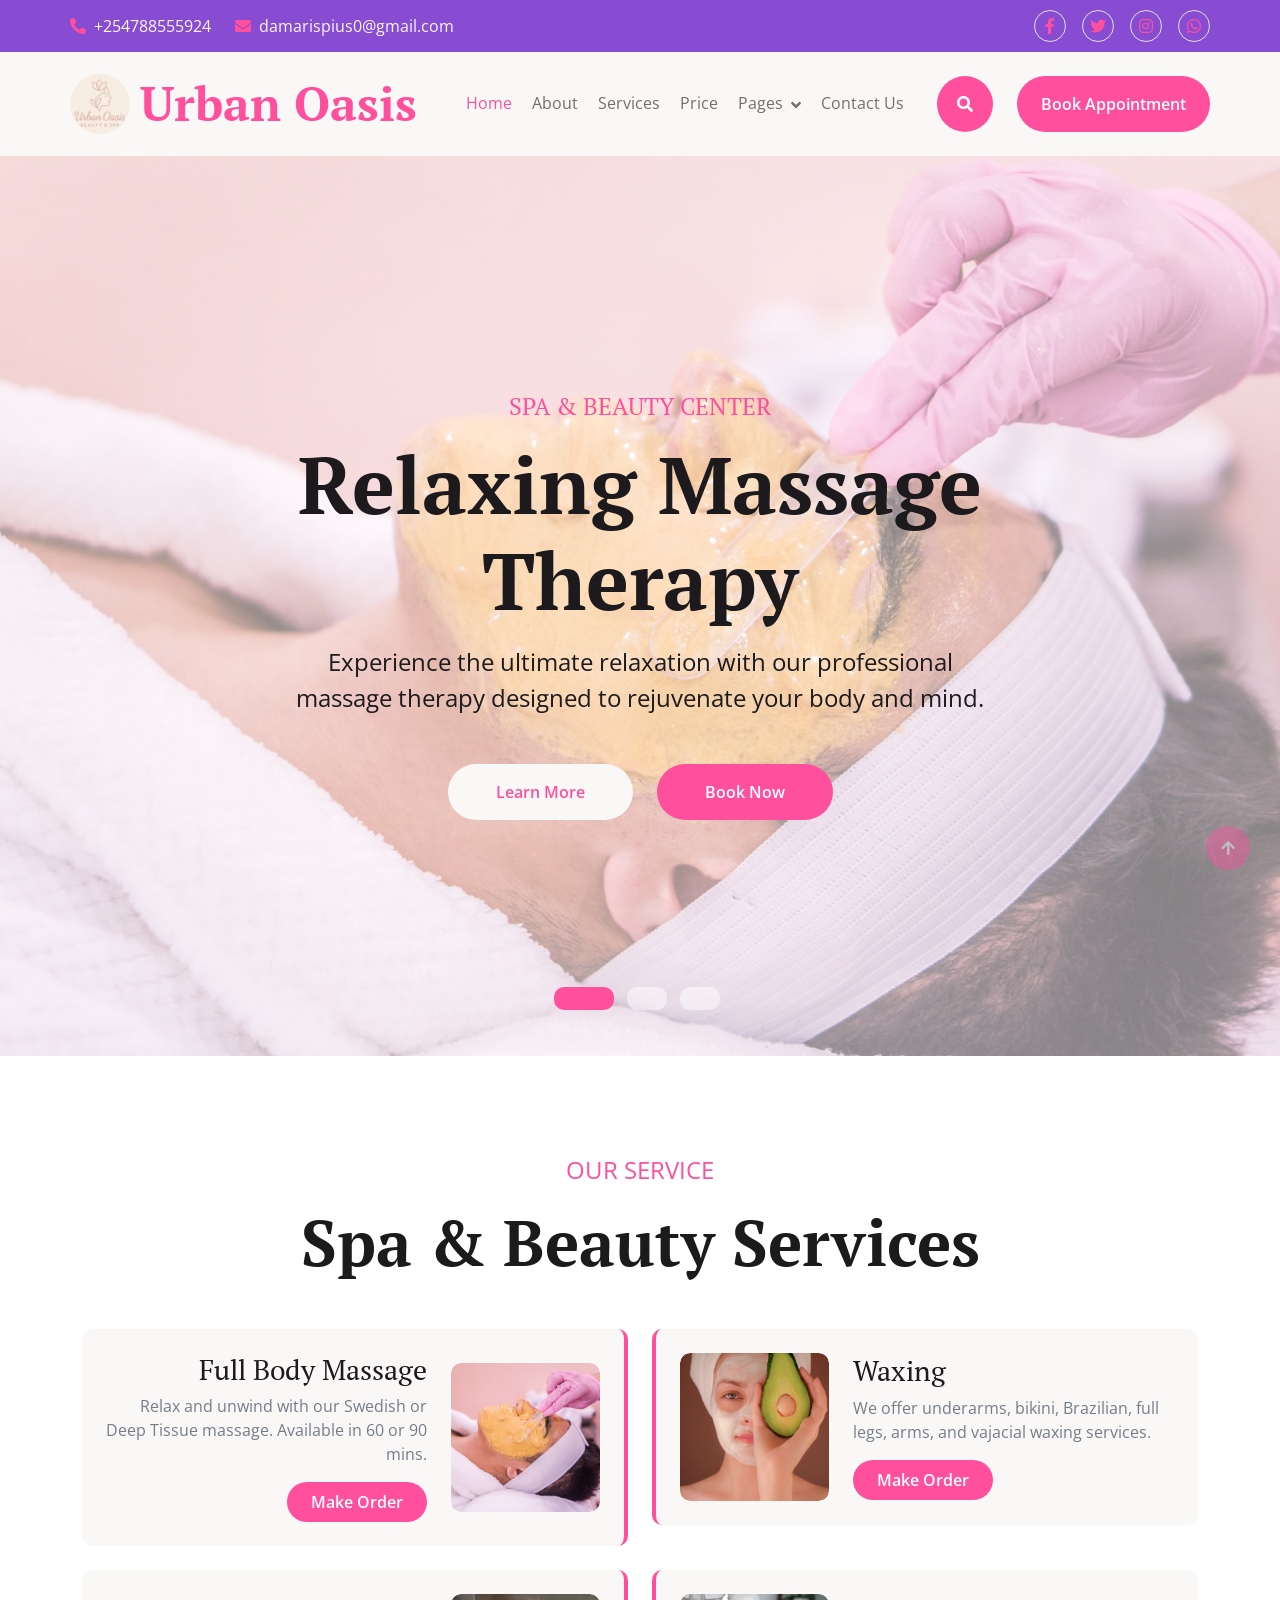
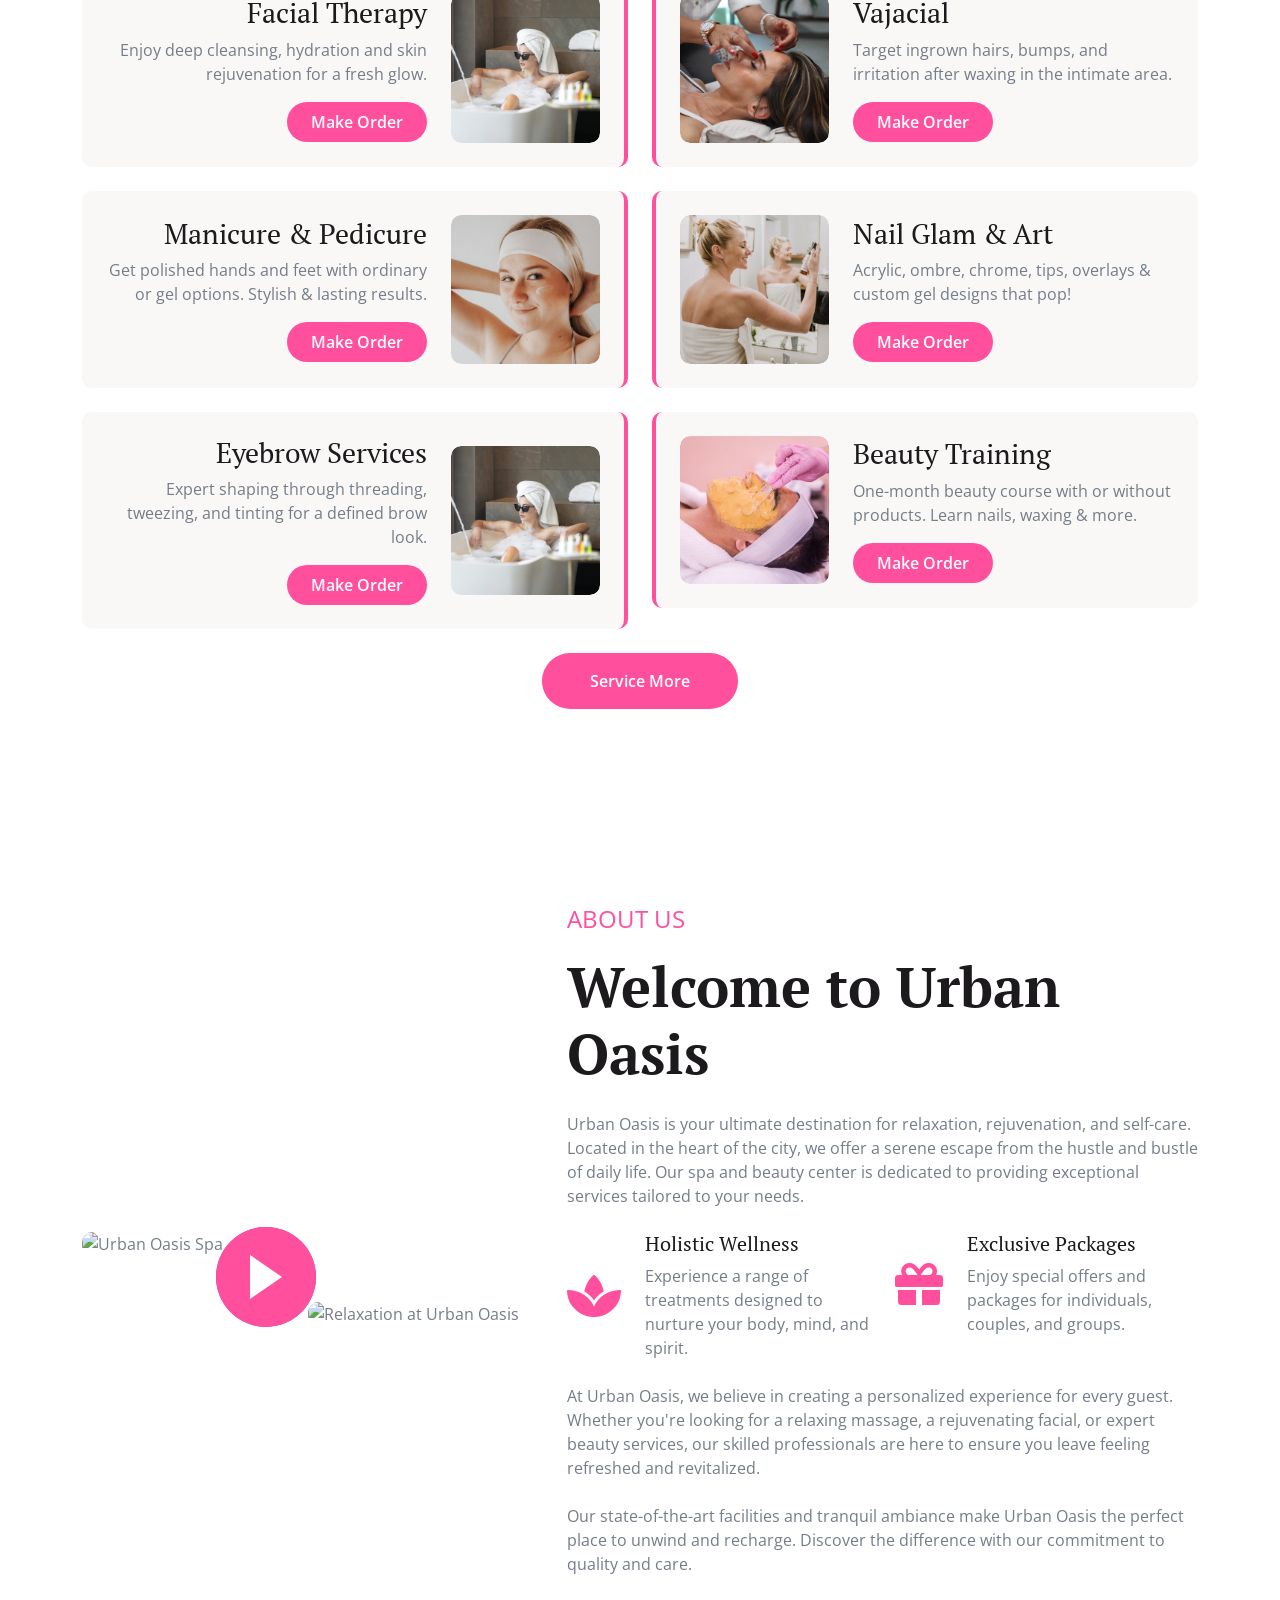
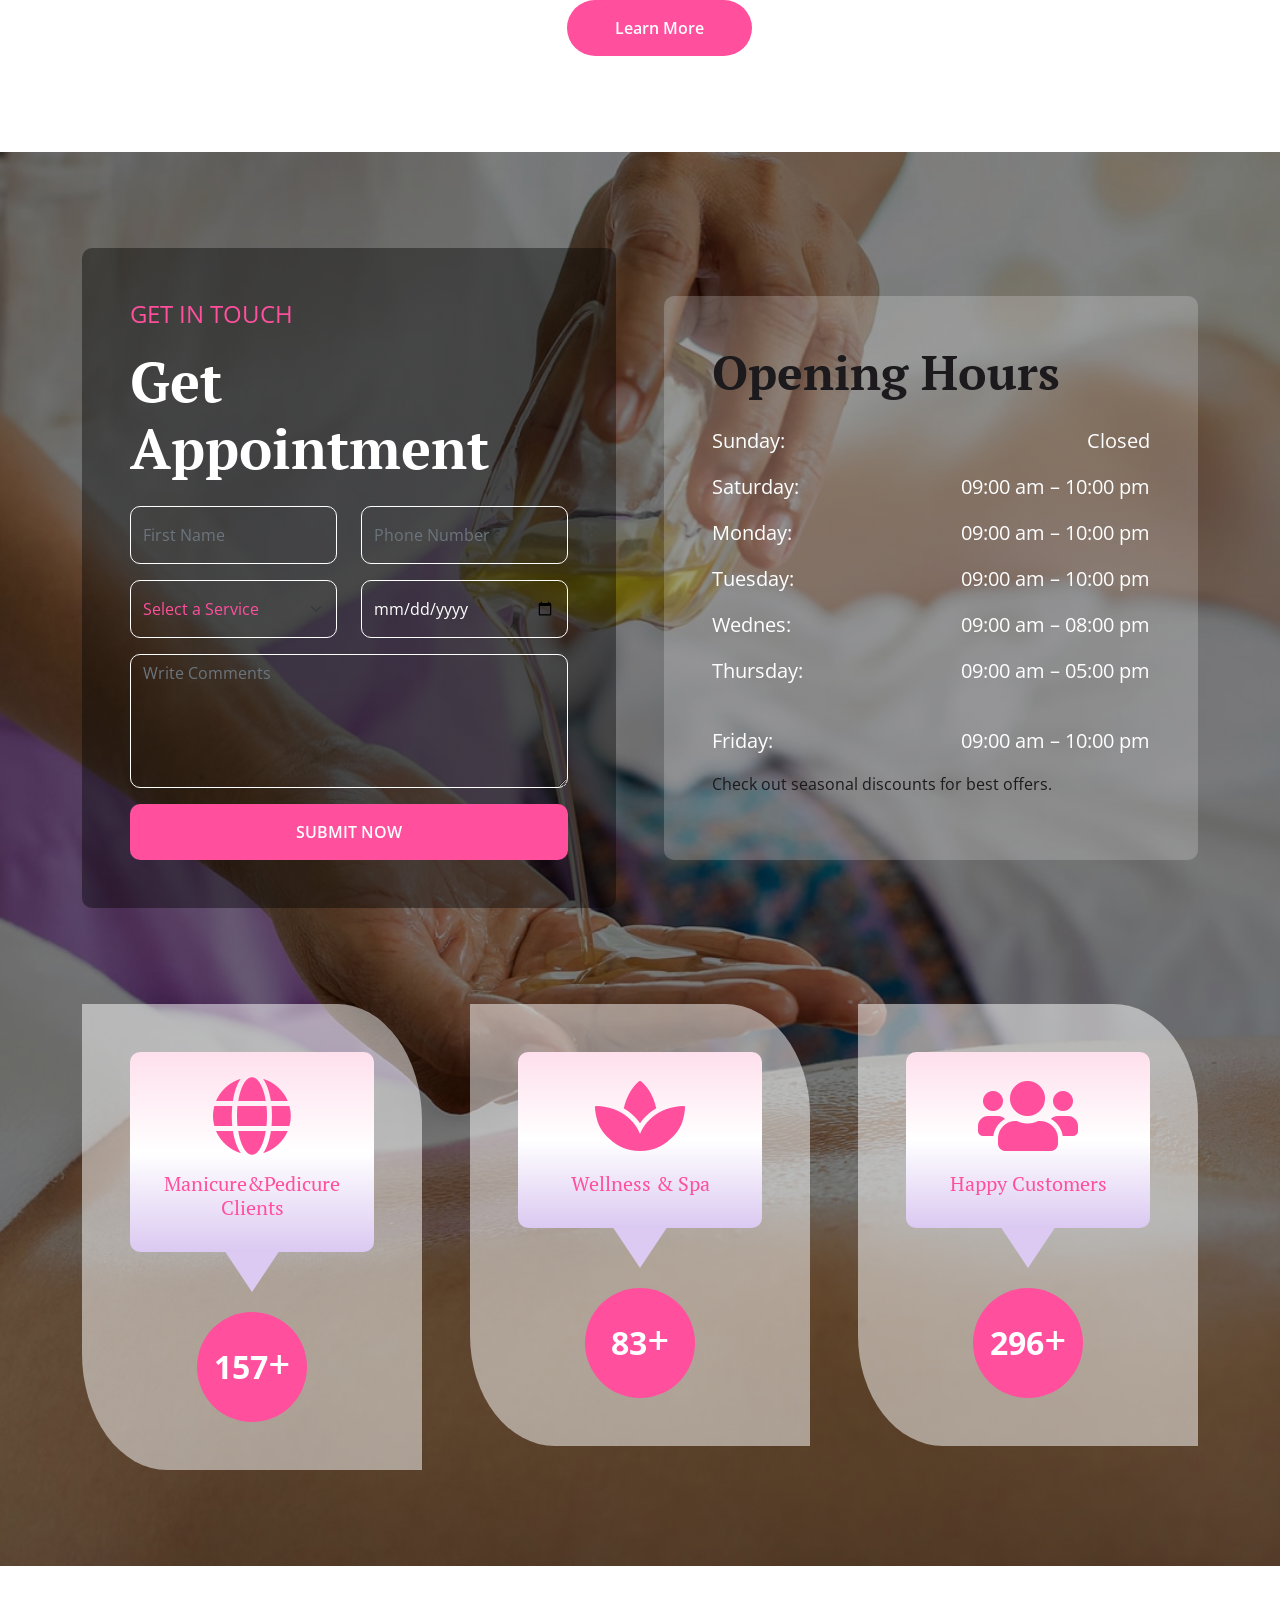
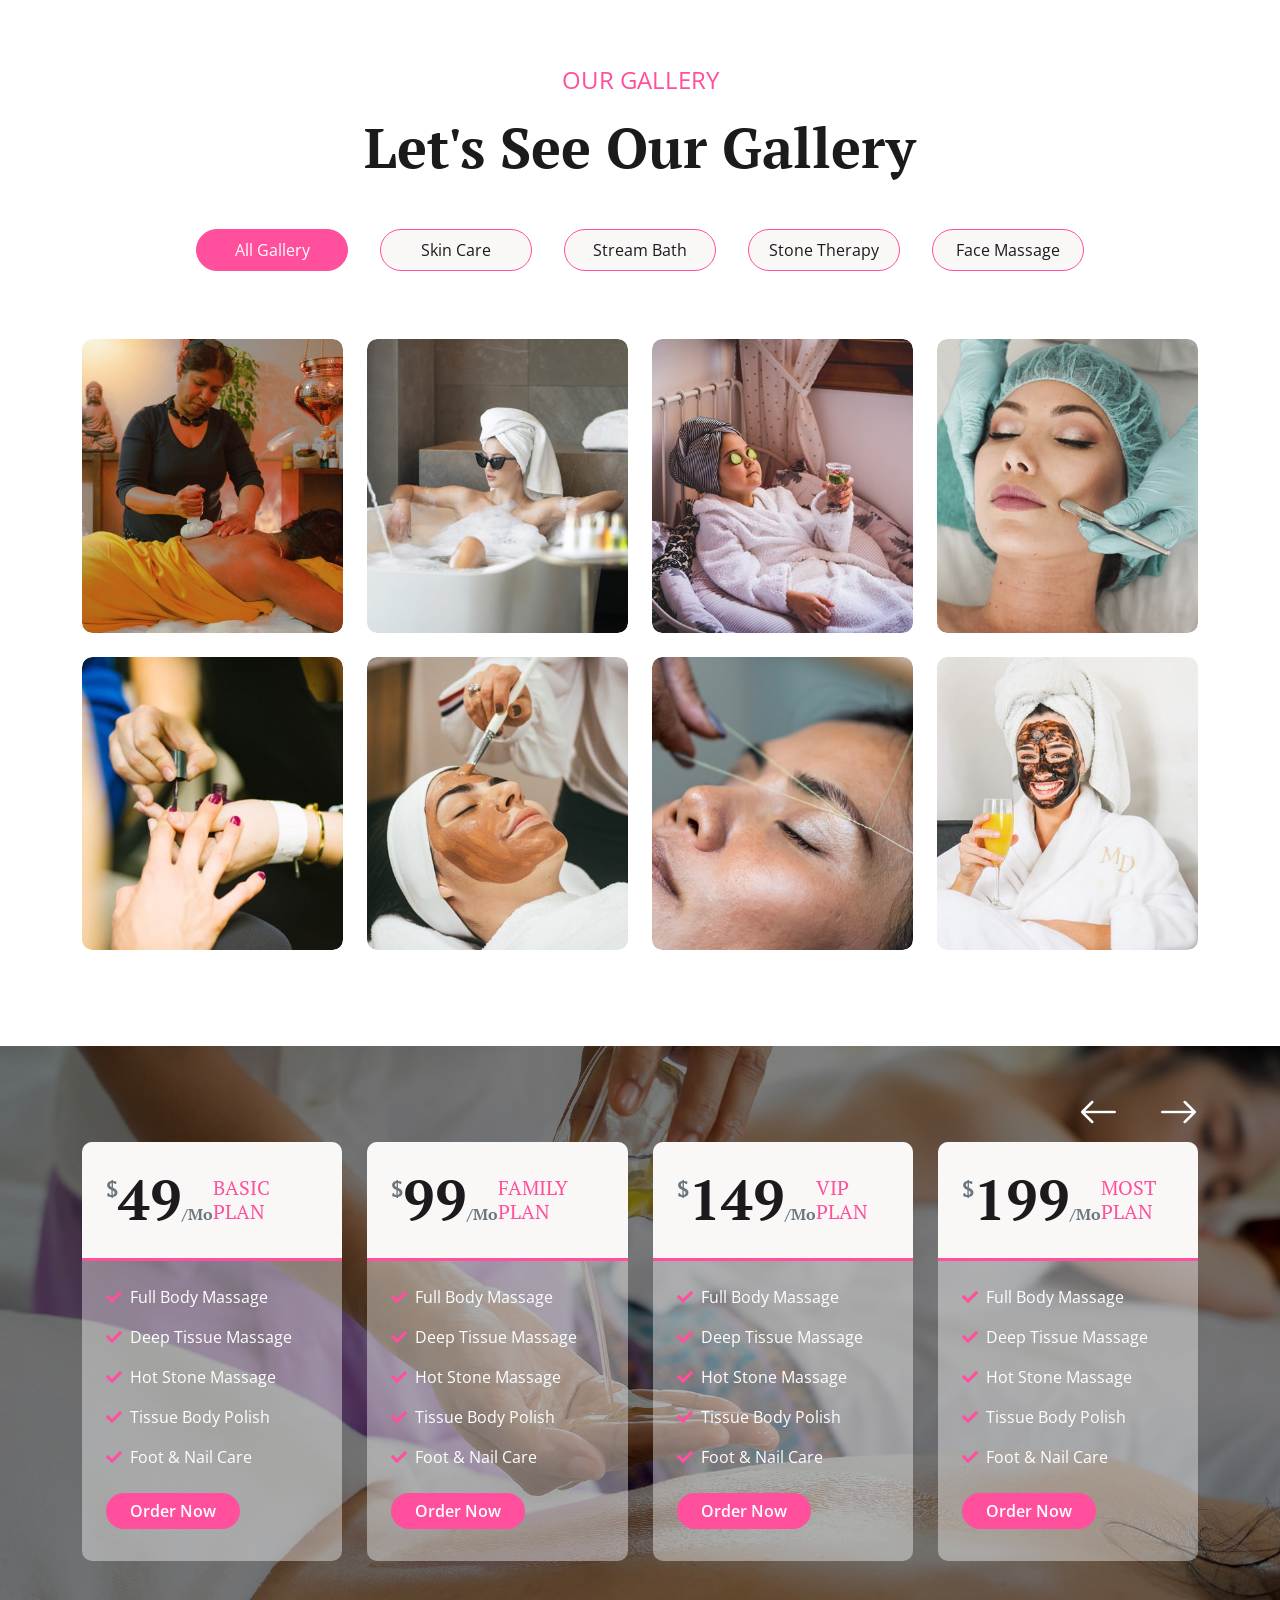
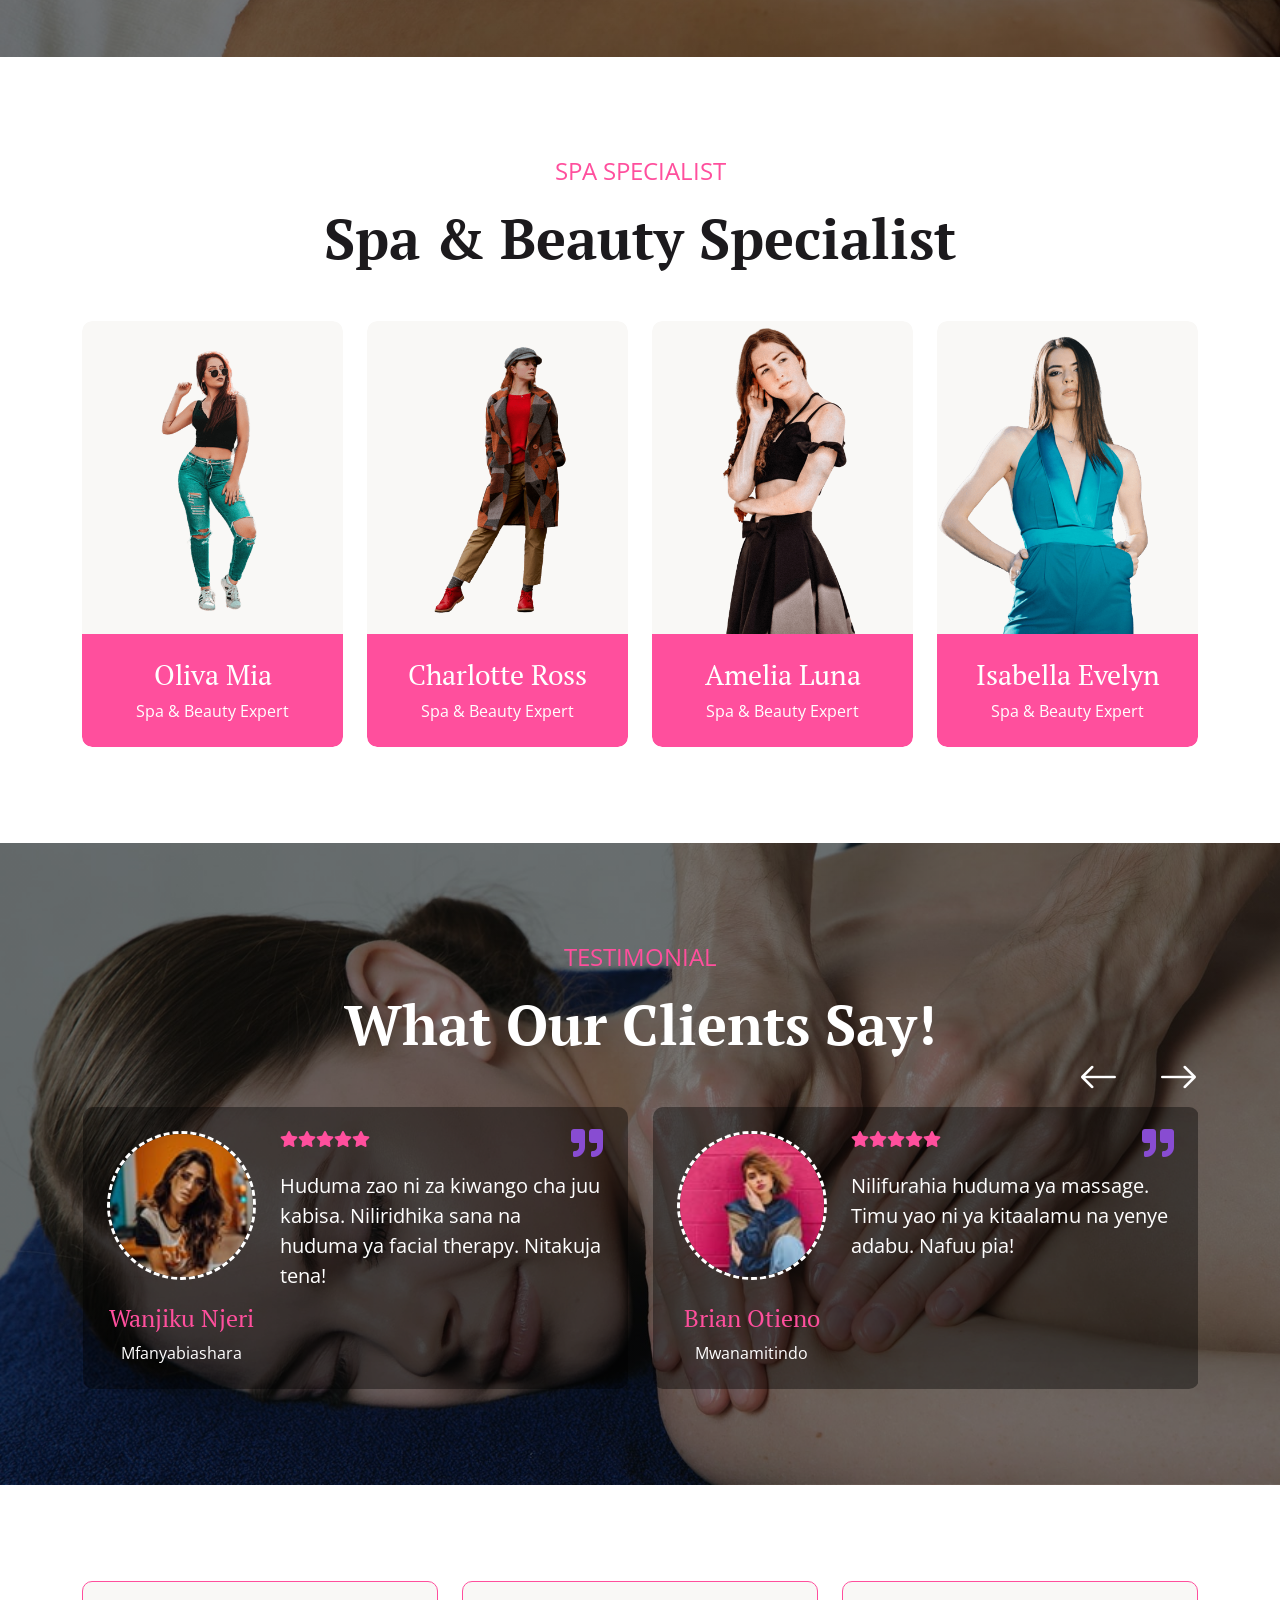
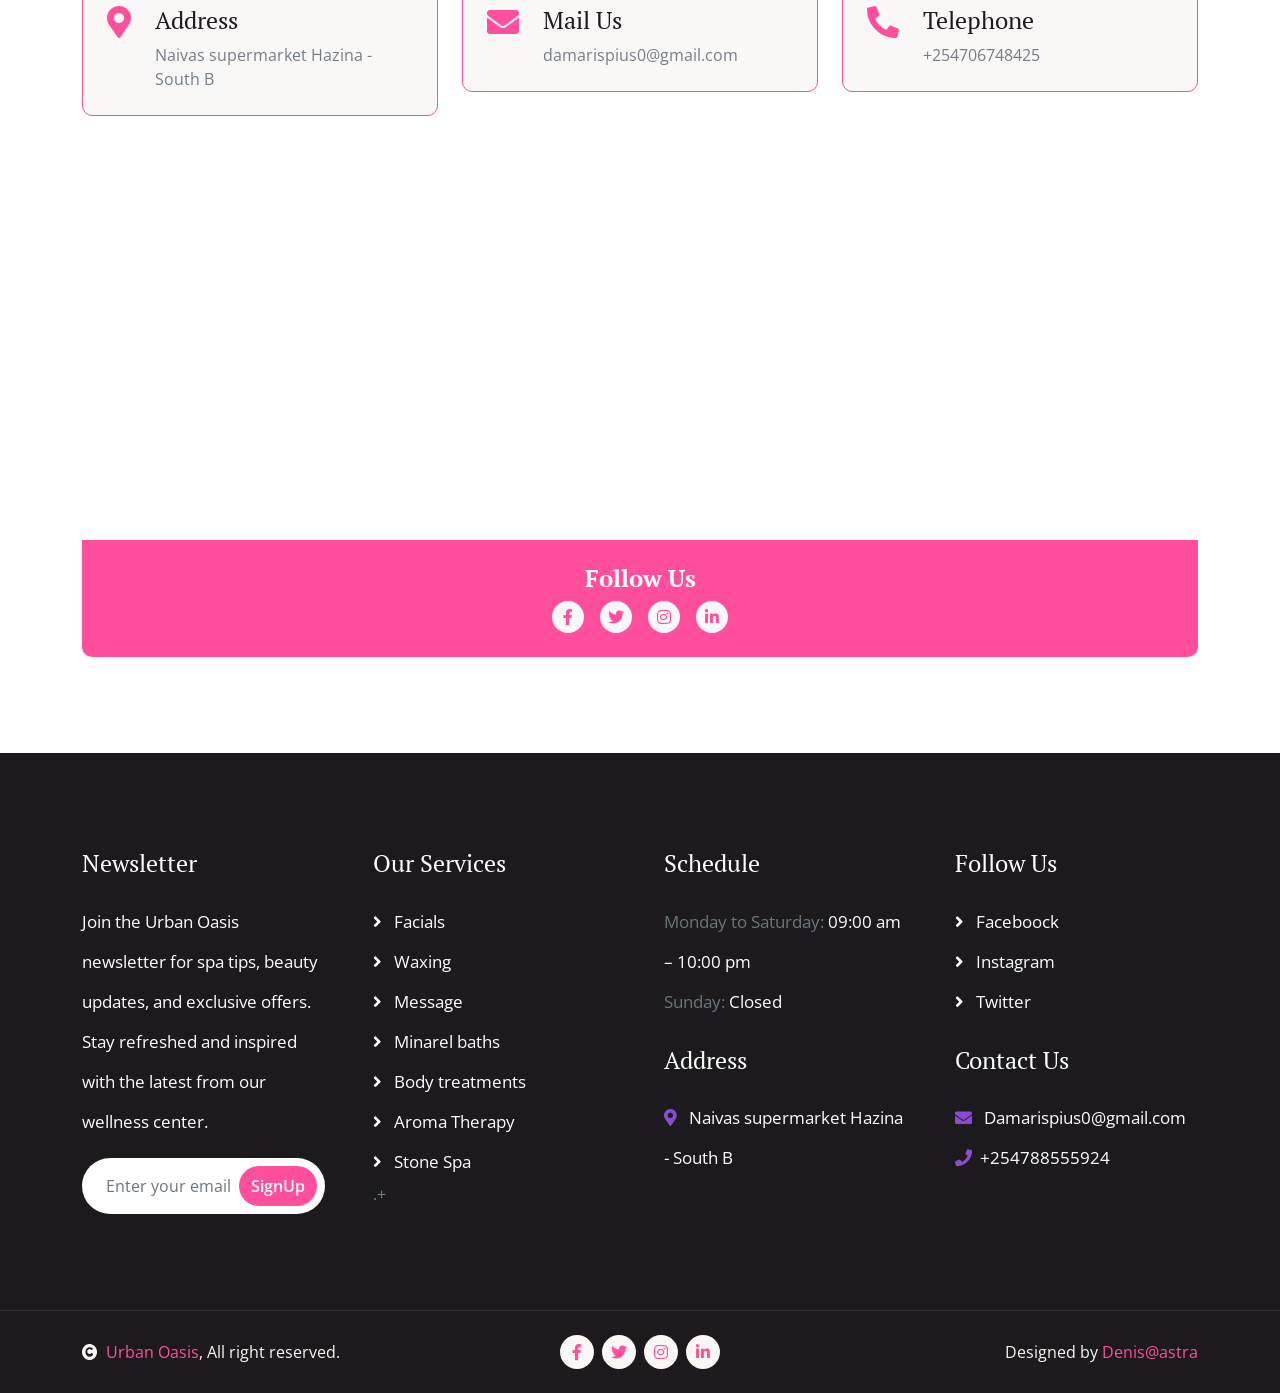
==== commit 1683f02f: "changes" ====
--- a/urban oasis/index.html
+++ b/urban oasis/index.html
@@ -1350,7 +1350,7 @@
                                     <i class="fas fa-map-marker-alt fa-2x text-primary me-4"></i>
                                     <div>
                                         <h4>Address</h4>
-                                        <p class="mb-0">123 North tower New York, USA</p>
+                                        <p class="mb-0">Naivas supermarket Hazina - South B</p>
                                     </div>
                                 </div>
                             </div>
@@ -1359,7 +1359,7 @@
                                     <i class="fas fa-envelope fa-2x text-primary me-4"></i>
                                     <div>
                                         <h4>Mail Us</h4>
-                                        <p class="mb-0">info@example.com</p>
+                                        <p class="mb-0">damarispius0@gmail.com</p>
                                     </div>
                                 </div>
                             </div>
@@ -1368,7 +1368,7 @@
                                     <i class="fa fa-phone-alt fa-2x text-primary me-4"></i>
                                     <div>
                                         <h4>Telephone</h4>
-                                        <p class="mb-0">(+012) 3456 7890 123</p>
+                                        <p class="mb-0">+254706748425</p>
                                     </div>
                                 </div>
                             </div>
@@ -1376,9 +1376,12 @@
                     </div>
                     <div class="col-12">
                         <div class="rounded">
-                            <iframe class="rounded-top w-100" 
-                            style="height: 450px; margin-bottom: -6px;" src="https://www.google.com/maps/embed?pb=!1m18!1m12!1m3!1d387191.33750346623!2d-73.97968099999999!3d40.6974881!2m3!1f0!2f0!3f0!3m2!1i1024!2i768!4f13.1!3m3!1m2!1s0x89c24fa5d33f083b%3A0xc80b8f06e177fe62!2sNew%20York%2C%20NY%2C%20USA!5e0!3m2!1sen!2sbd!4v1694259649153!5m2!1sen!2sbd" 
-                            loading="lazy" referrerpolicy="no-referrer-when-downgrade"></iframe>
+                            <iframe
+                                src="https://www.google.com/maps/embed?pb=!1m18!1m12!1m3!1d407.3319009282261!2d36.84839617275063!3d-1.3144482010447953!2m3!1f0!2f0!3f0!3m2!1i1024!2i768!4f13.1!3m3!1m2!1s0x182f1198d6c2fabf%3A0x436265412669088!2sNaivas%20supermarket%20Hazina%20-%20South%20B!5e0!3m2!1sen!2ske!4v1756095651549!5m2!1sen!2ske"
+                                width="100%" height="400" style="border:0; display:block;" allowfullscreen="" loading="lazy"
+                                referrerpolicy="no-referrer-when-downgrade"
+                                class="w-100 rounded"
+                            ></iframe>
                         </div>
                         <div class=" text-center p-4 rounded-bottom bg-primary">
                             <h4 class="text-white fw-bold">Follow Us</h4>
@@ -1404,7 +1407,7 @@
                     <div class="col-md-6 col-lg-6 col-xl-3">
                         <div class="footer-item">
                             <h4 class="mb-4 text-white">Newsletter</h4>
-                            <p class="text-white">Dolor amet sit justo amet elitr clita ipsum elitr est.Lorem ipsum dolor sit amet, consectetur adipiscing elit. Nullam in tempor dui, non consectetur enim.</p>
+                            <p class="text-white">Join the Urban Oasis newsletter for spa tips, beauty updates, and exclusive offers. Stay refreshed and inspired with the latest from our wellness center.</p>
                             <div class="position-relative mx-auto rounded-pill">
                                 <input class="form-control rounded-pill border-0 w-100 py-3 ps-4 pe-5" type="text" placeholder="Enter your email">
                                 <button type="button" class="btn btn-primary btn-primary-outline-0 rounded-pill position-absolute top-0 end-0 py-2 mt-2 me-2">SignUp</button>
@@ -1420,17 +1423,16 @@
                             <a href=""><i class="fas fa-angle-right me-2"></i> Minarel baths</a>
                             <a href=""><i class="fas fa-angle-right me-2"></i> Body treatments</a>
                             <a href=""><i class="fas fa-angle-right me-2"></i> Aroma Therapy</a>
-                            <a href=""><i class="fas fa-angle-right me-2"></i> Stone Spa</a>
+                            <a href=""><i class="fas fa-angle-right me-2"></i> Stone Spa</a>.+
                         </div>
                     </div>
                     <div class="col-md-6 col-lg-6 col-xl-3">
                         <div class="footer-item d-flex flex-column">
                             <h4 class="mb-4 text-white">Schedule</h4>
-                            <p class="text-muted mb-0">Monday: <span class="text-white"> 09:00 am – 10:00 pm</span></p>
-                            <p class="text-muted mb-0">Saturday: <span class="text-white"> 09:00 am – 08:00 pm</span></p>
-                            <p class="text-muted mb-0">Sunday: <span class="text-white"> 09:00 am – 05:00 pm</span></p>
+                            <p class="text-muted mb-0">Monday to Saturday: <span class="text-white">09:00 am – 10:00 pm</span></p>
+                            <p class="text-muted mb-0">Sunday: <span class="text-white">Closed</span></p>
                             <h4 class="my-4 text-white">Address</h4>
-                            <p class="mb-0"><i class="fas fa-map-marker-alt text-secondary me-2"></i> 123 ranking street North tower New York, USA</p>
+                            <p class="mb-0"><i class="fas fa-map-marker-alt text-secondary me-2"></i> Naivas supermarket Hazina - South B</p>
                         </div>
                     </div>
                     <div class="col-md-6 col-lg-6 col-xl-3">
@@ -1440,8 +1442,8 @@
                             <a href=""><i class="fas fa-angle-right me-2"></i> Instagram</a>
                             <a href=""><i class="fas fa-angle-right me-2"></i> Twitter</a>
                             <h4 class="my-4 text-white">Contact Us</h4>
-                            <p class="mb-0"><i class="fas fa-envelope text-secondary me-2"></i> info@example.com</p>
-                            <p class="mb-0"><i class="fas fa-phone text-secondary me-2"></i> (+012) 3456 7890 123</p>
+                                <p class="mb-0"><i class="fas fa-envelope text-secondary me-2"></i> Damarispius0@gmail.com</p>
+                            <p class="mb-0"><i class="fas fa-phone text-secondary me-2"></i>+254788555924</p>
                         </div>
                     </div>
                 </div>
@@ -1456,7 +1458,7 @@
             <div class="container">
                 <div class="row g-4 align-items-center">
                     <div class="col-md-4 text-center text-md-start mb-md-0">
-                        <span class="text-light"><a href="#"><i class="fas fa-copyright text-light me-2"></i>Your Site Name</a>, All right reserved.</span>
+                        <span class="text-light"><a href="#"><i class="fas fa-copyright text-light me-2"></i>Urban Oasis</a>, All right reserved.</span>
                     </div>
                     <div class="col-md-4">
                         <div class="d-flex justify-content-center">
@@ -1466,11 +1468,10 @@
                             <a href="" class="btn btn-light btn-light-outline-0 btn-sm-square rounded-circle me-0"><i class="fab fa-linkedin-in"></i></a>
                         </div>
                     </div>
-                    <div class="col-md-4 text-center text-md-end text-white">
-                        <!--/*** This template is free as long as you keep the below author’s credit link/attribution link/backlink. ***/-->
-                        <!--/*** If you'd like to use the template without the below author’s credit link/attribution link/backlink, ***/-->
-                        <!--/*** you can purchase the Credit Removal License from "https://htmlcodex.com/credit-removal". ***/-->
-                        Designed By <a class="border-bottom" href="https://htmlcodex.com">HTML Codex</a>
+                    <div class="col-md-4 text-center text-md-end">
+                        <span class="text-light">Designed by <a class="text-primary" href="https://Astrasoft.tech">Denis@astra</a></span>
+              
+               
                     </div>
                 </div>
             </div>
@@ -1493,7 +1494,7 @@
     <script src="lib/lightbox/js/lightbox.min.js"></script>
     <script src="lib/owlcarousel/owl.carousel.min.js"></script>
 
-    <!-- Template Javascript -->
+    <!--Javascript -->
     <script src="js/main.js"></script>
     </body>
 
